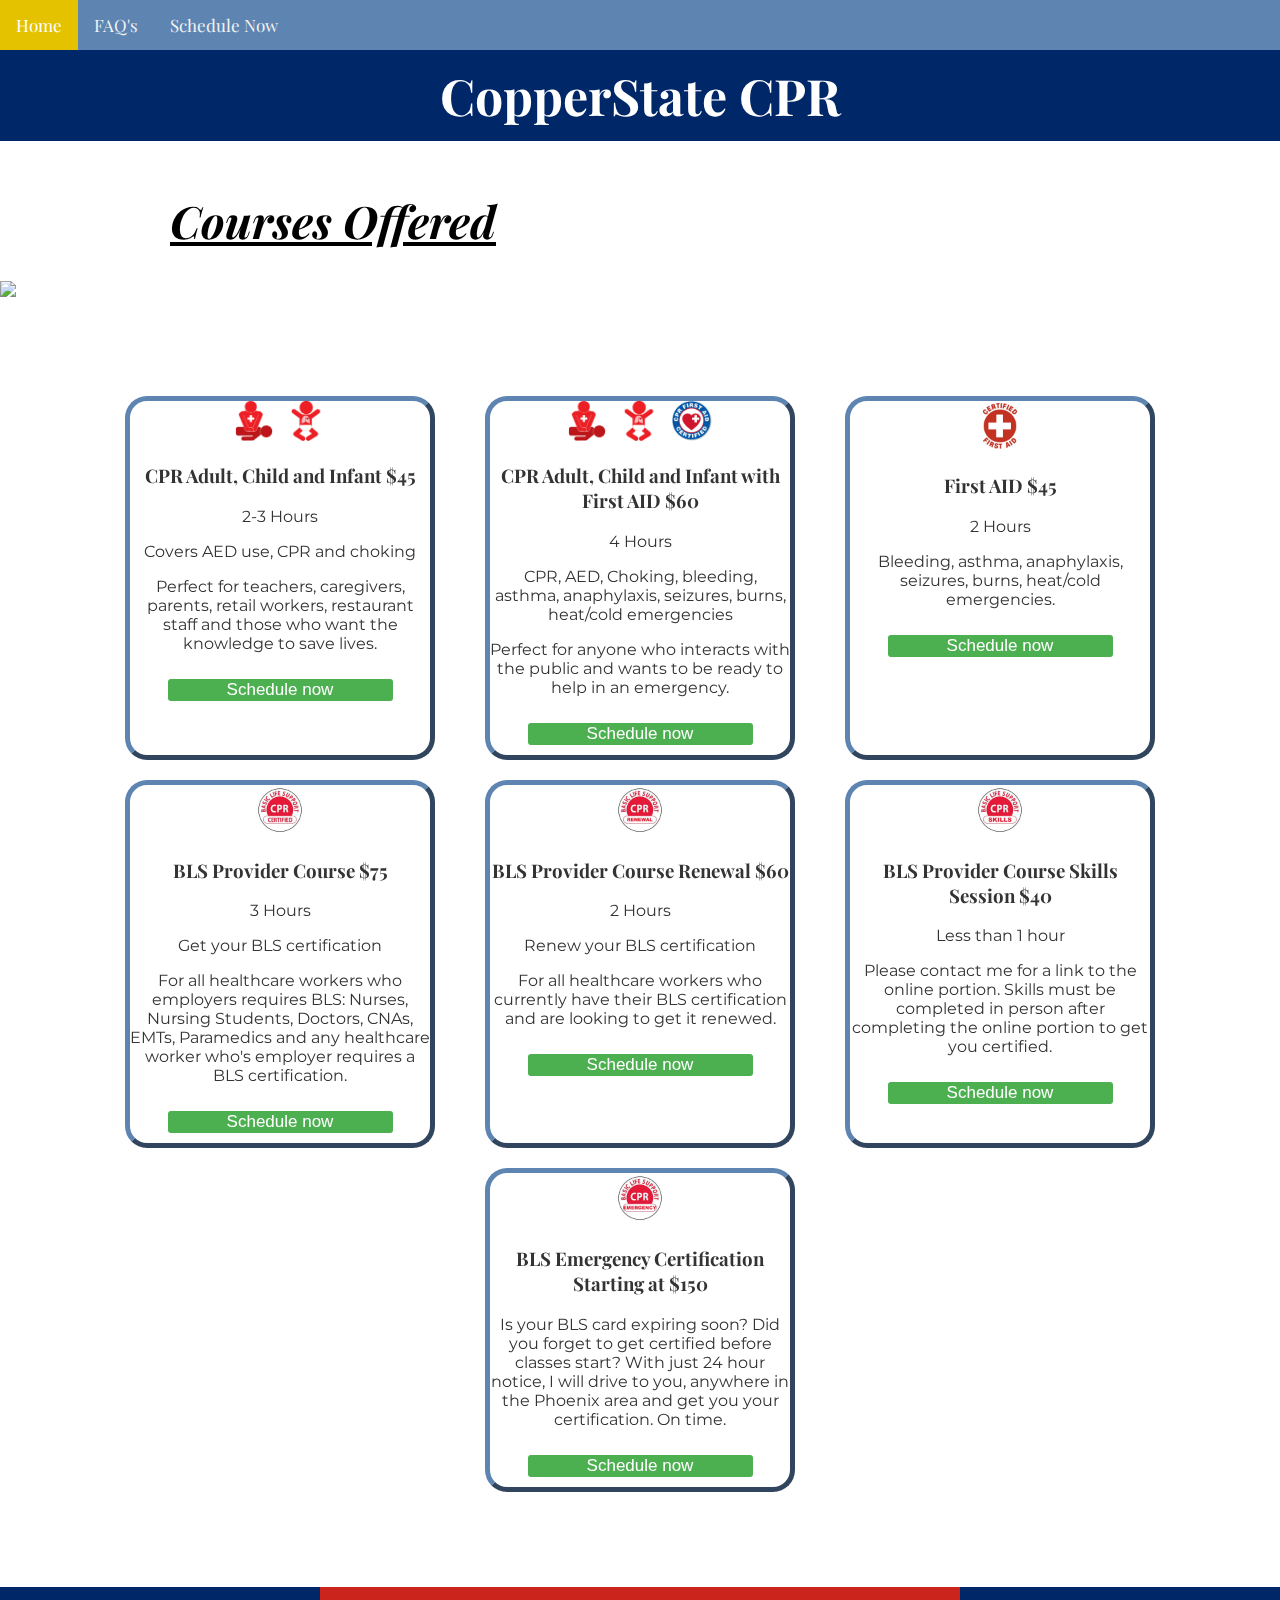
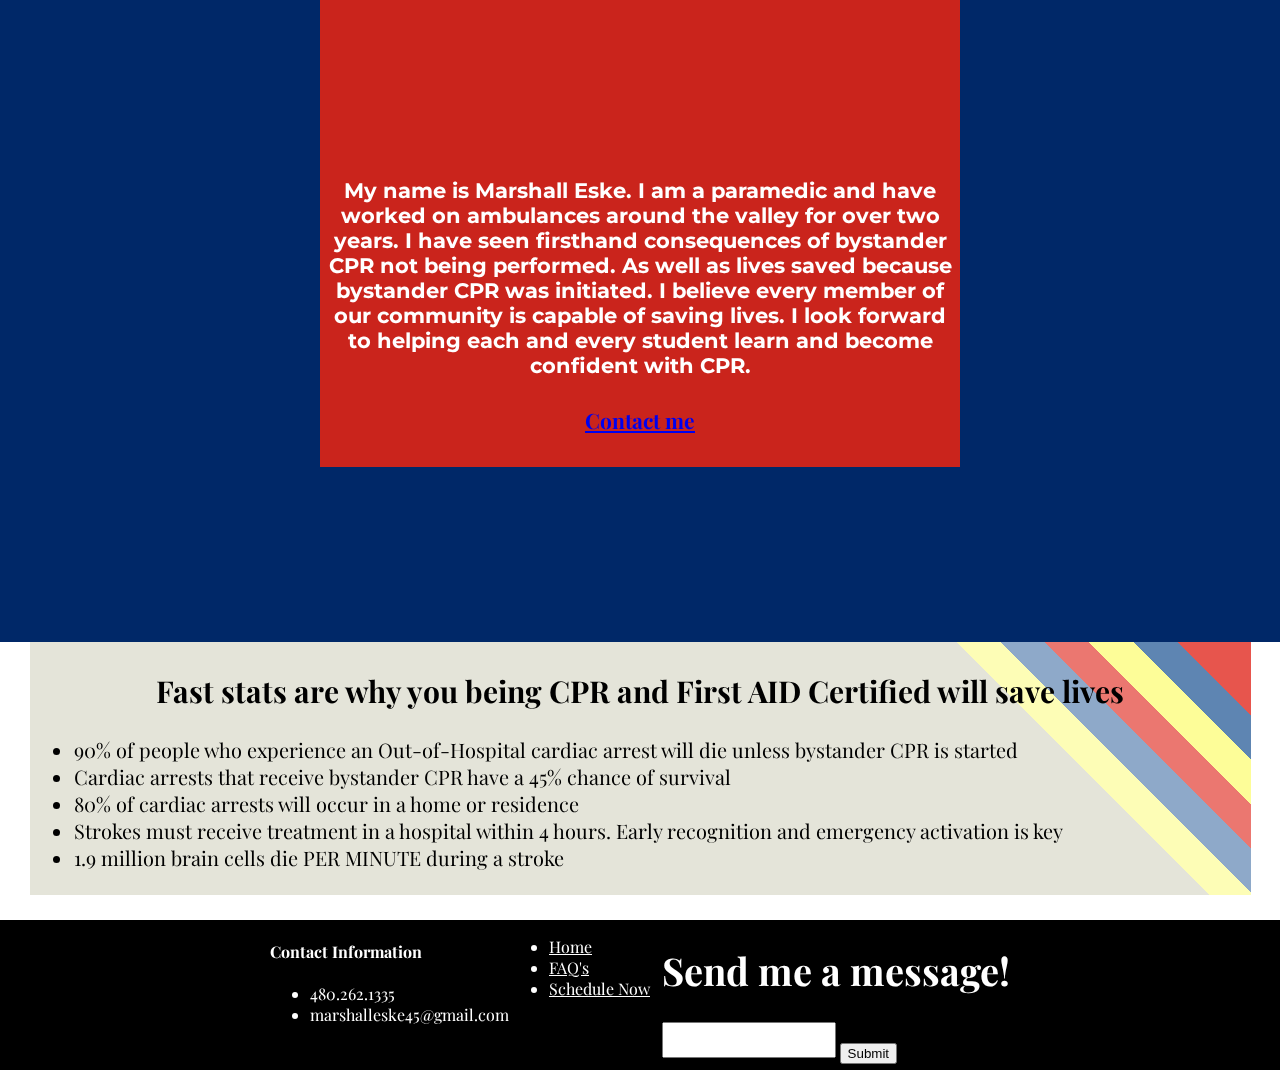
==== index.html @ 2b27e37b "Update index.html" ====
<?php
  if($_POST["message"]) {


  mail("your@email.address", "Here is the subject line",


  $_POST["insert your message here"]. "From: an@email.address");
  }
?>
<!DOCTYPE html>
<html>
<head>
  <link href="./resources/css/index.css" type="text/css" rel="stylesheet">
  <link rel="preconnect" href="https://fonts.gstatic.com">
  <link href="https://fonts.googleapis.com/css2?family=Montserrat:ital,wght@0,200;0,400;1,400&family=Playfair+Display:ital,wght@0,400;0,700;1,500&display=swap" rel="stylesheet">
  <title>CopperState CPR</title>
</head>
<body>
  <div id="topnav">
    <a class="active" href="index.html">Home</a>
    <a href="faqs.html">FAQ's</a>
    <a href="schedule.html">Schedule Now</a>
  </div>
  <script>
  var prevScrollpos = window.pageYOffset;
  window.onscroll = function() {
  var currentScrollPos = window.pageYOffset;
    if (prevScrollpos > currentScrollPos) {
      document.getElementById("topnav").style.top = "0";
    } else {
      document.getElementById("topnav").style.top = "-50px";
    }
    prevScrollpos = currentScrollPos;
  }
  </script>
  <!--Yellow Color scheme #FED700 -->
  <!--Red Color scheme #BF0A30 -->
  <!--Blue Color scheme #ce5c17 -->
  <h1 id="welcomeHeader">CopperState CPR</h1>
  <div id="courseLogo">
    <h1 id="courselist"><em>Courses Offered</em></h1>
    <img class="logoImg" src="resources/images/CopperstateFinalLogo.png">
  </div>
  <div class="SERVICES">
    <div class="ServiceDiv">
      <img class="divIMG" src="resources/images/cpr-instructor-training.jpeg">
      <img class="divIMG" src="resources/images/infant-cpr-training.jpeg">
      <h3>CPR Adult, Child and Infant $45</h3>
      <p>2-3 Hours</p>
      <p>Covers AED use, CPR and choking</p>
      <p>Perfect for teachers, caregivers, parents, retail workers, restaurant staff and those who want the knowledge to save lives.</p>
      <button class="button servicebtn"><a href="schedule.html">Schedule now</a></button>
    </div>
    <div class="ServiceDiv">
      <img class="divIMG" src="resources/images/cpr-instructor-training.jpeg">
      <img class="divIMG" src="resources/images/infant-cpr-training.jpeg">
      <img class="divIMG" src="resources/images/cprfirstaid.jpg">
      <h3>CPR Adult, Child and Infant with First AID $60</h3>
      <p>4 Hours</p>
      <p>CPR, AED, Choking, bleeding, asthma, anaphylaxis, seizures, burns, heat/cold emergencies</p>
      <p>Perfect for anyone who interacts with the public and wants to be ready to help in an emergency.</p>
      <button class="button servicebtn"><a href="schedule.html">Schedule now</a></button>
    </div>
    <div class="ServiceDiv">
      <img id="certifiedfirstaid" src="resources/images/certifiedfirstaid.png">
      <h3>First AID $45</h3>
      <p>2 Hours</p>
      <p>Bleeding, asthma, anaphylaxis, seizures, burns, heat/cold emergencies.</p>
      <button class="button servicebtn"><a href="schedule.html">Schedule now</a></button>
    </div>
    <div class="ServiceDiv">
      <img id="certifiedfirstaid" src="resources/images/cprcertified.jpg">
      <h3>BLS Provider Course $75</h3>
      <p>3 Hours</p>
      <p>Get your BLS certification</p>
      <p>For all healthcare workers who employers requires BLS: Nurses, Nursing Students, Doctors, CNAs, EMTs, Paramedics and any healthcare worker who's employer requires a BLS certification.</p>
      <button class="button servicebtn"><a href="schedule.html">Schedule now</a></button>
    </div>
    <div class="ServiceDiv">
            <img id="certifiedfirstaid" src="resources/images/blscertifiedrenewal.jpeg">
      <h3>BLS Provider Course Renewal $60</h3>
      <p>2 Hours</p>
      <p>Renew your BLS certification</p>
      <p>For all healthcare workers who currently have their BLS certification and are looking to get it renewed.</p>
      <button class="button servicebtn"><a href="schedule.html">Schedule now</a></button>
    </div>
    <div class="ServiceDiv">
      <img id="certifiedfirstaid" src="resources/images/blscertifiedskills.jpg">
      <h3>BLS Provider Course Skills Session $40</h3>
      <p>Less than 1 hour</p>
      <p>Please contact me for a link to the online portion. Skills must be completed in person after completing the online portion to get you certified.</p>
      <button class="button servicebtn"><a href="schedule.html">Schedule now</a></button>
    </div>
    <div class="ServiceDiv">
            <img id="certifiedfirstaid" src="resources/images/blscertifiedemergency.jpeg">
      <h3>BLS Emergency Certification Starting at $150</h3>
      <p>Is your BLS card expiring soon? Did you forget to get certified before classes start?  With just 24 hour notice, I will drive to you, anywhere in the Phoenix area and get you your certification. On time.</p>
      <button class="button servicebtn"><a href="schedule.html">Schedule now</a></button>
    </div>
  </div>
  <div class="WELCOME">
    <div class="WelcomeDiv INFO">
      <p><b>My name is Marshall Eske. I am a paramedic and have worked on ambulances around the valley for over two years. I have seen firsthand consequences of bystander CPR not being performed. As well as lives saved because bystander CPR was initiated. I believe every member of our community is capable of saving lives. I look forward to helping each and every student learn and become confident with CPR.</b></p>
      <h4><a href="tel:480-262-1335">Contact me</a></h4>
    </div>
  </div>
  <div class="stats">
    <h2>Fast stats are why you being CPR and First AID Certified will save lives</h2>
    <ul>
      <li>90% of people who experience an Out-of-Hospital cardiac arrest will die unless bystander CPR is started</li>
      <li>Cardiac arrests that receive bystander CPR have a 45% chance of survival</li>
      <li>80% of cardiac arrests will occur in a home or residence</li>
      <li>Strokes must receive treatment in a hospital within 4 hours. Early recognition and emergency activation is key</li>
      <li>1.9 million brain cells die PER MINUTE during a stroke</li>
    </ul>
  </div>
  <footer>
    <div class="footcontact">
      <h4>Contact Information</h4>
      <ul>
        <li>480.262.1335</li>
        <li>marshalleske45@gmail.com</li>
      </ul>
    </div>
    <div class="footsite">
      <ul>
        <li><a href="index.html">Home</a></li>
        <li><a href="faqs.html">FAQ's</a></li>
        <li><a href="schedule.html">Schedule Now</a></li>
      </ul>
    </div>
    <div class="email">
      <h1>Send me a message!</h1>
      <form method="post" action="submissionform.php" id="footersubmit">
      <textarea name="message"></textarea>
      <input type="submit">
      </form>
    </div>
  </footer>
</body>
</html>
---- resources/css/index.css ----
body, html {
  margin: 0;
  height: 100%;
  font-family: 'Playfair Display', serif;
  background-size: cover;
  background-repeat: no-repeat;

}
.CONTENT {
  display: flex;
  position: relative;
}
.WELCOME {
  align-items: center;
  display: flex;
  position: relative;
  margin-top: 0px;
  flex-shrink: 3;
  background-color: #002868;
  justify-content: center;
}

.GRAPHIC{
  background-color: white;
}
#IMG{
  mix-blend-mode: multiply;
  max-width: 100%;
}
.INFO {
  font-size: 2.340702210663199vh;
  background-color: #ca241c;
  color: white;
  text-align: center;
  height: 30rem;
  width: 40rem;
  overflow: scroll;
  justify-content: center;
  max-width: 100%;
  flex-shrink: 2;

}
.INFO h3{
  padding-top: 70px;
}
.INFO p {
  padding-top: 170px;
  font-family: 'Montserrat', sans-serif;
  flex-shrink: 3;
}
.SERVICES {
  margin: 5.313rem;
  display: flex;
  justify-content: space-evenly;
  flex-wrap: wrap;
  position: relative;
  flex-shrink: 2;
}
.ServiceDiv{
  flex-basis: 18.75rem;
  background-color: white;
  text-align: center;
  width: 100%;
  border: 0.313rem outset #5E85B2;
  border-radius: 1.375rem;
  margin: 0.625rem;
  flex-shrink: 3;
  color: 	#333333;

}

.ServiceDiv p{
  font-family: 'Montserrat', sans-serif;
}
.WelcomeDiv{
  margin-bottom: 10.938rem;
}
.divIMG{
  height: 2.5rem;
  padding: 0 0.313rem;
  mix-blend-mode: multiply;
}
.divIMGlarge{
  border-radius: 0.938rem 0.938rem 0 0;
}
#certifiedfirstaid{
  width: 3.125rem;
  height: 3.125rem;
  mix-blend-mode: multiply;
}
/* Add a black background color to the top navigation */
#topnav {
  background-color: #5E85B2;
  overflow: hidden;
  margin-top: 0px;
  position: sticky;
  z-index:2;
  top:0;
  width: 100%;
  transition: top 0.3s;
}

/* Style the links inside the navigation bar */
#topnav a {
  float: left;
  display: block;
  color: #f2f2f2;
  text-align: center;
  padding: 0.875rem 1rem;
  text-decoration: none;
  font-size: 1.063rem;

}

/* Change the color of links on hover */
#topnav a:hover {
  background-color: #ddd;
  color: black;
}

/* Add a color to the active/current link */
#topnav a.active {
  background-color: #E4C200;
  color: white;

}
/* The flip card container - set the width and height to whatever you want. We have added the border property to demonstrate that the flip itself goes out of the box on hover (remove perspective if you don't want the 3D effect */
.flip-card {
  background-color: transparent;
  width: 20.313rem;
  height: 9.375rem;
  border: 0.313rem double #FDFD98;
  perspective: 62.5rem; /* Remove this if you don't want the 3D effect */

}

/* This container is needed to position the front and back side */
.flip-card-inner {
  position: relative;
  width: 100%;
  height: 100%;
  text-align: center;
  transition: transform 0.8s;
  transform-style: preserve-3d;
}

/* Do an horizontal flip when you move the mouse over the flip box container */
.flip-card:hover .flip-card-inner {
  transform: rotateY(180deg);
}

/* Position the front and back side */
.flip-card-front, .flip-card-back {
  position: absolute;
  width: 100%;
  height: 100%;
  -webkit-backface-visibility: hidden; /* Safari */
  backface-visibility: hidden;
}

/* Style the front side (fallback if image is missing) */
.flip-card-front {
  background-color: #5E85B2;
  color: white;
  font-size: 1.5rem;
}

/* Style the back side */
.flip-card-back {
  background-color: #ca241c;
  color: white;
  transform: rotateY(180deg);
}
.flipcardcontainer{

  display: flex;
  justify-content: space-evenly;
  padding-bottom: 18.75rem;
}
.faqs{
  font-size: 1.125rem;
  position: relative;
  margin-bottom: 6.25rem;
}
.faqs img{
  width: 100%;
  height: 25rem;
  filter: brightness(75%);
}
.faqs h1{
  position: absolute;
  color: black;
  padding-left: 0.75rem;
  z-index: 1;
}
.stats {
  background-color: #5E85B2;
  font-size: 1.25rem;
  width: 76.313rem;
  max-width: 100%;
  color: black;
  margin: 0 auto;
  padding: 0.25rem;
  margin-bottom: 1.563rem;
  box-sizing: border-box;
  background-color: #E4E4D9;
  background-image: linear-gradient( 45deg, rgba(0,0,0,0) 95%, #E7554D 95%),
                    linear-gradient( 45deg, rgba(0,0,0,0) 92%, #5E85B2 92%),
                    linear-gradient( 45deg, rgba(0,0,0,0) 89%, #FDFD98 89%),
                    linear-gradient( 45deg, rgba(0,0,0,0) 86%, #EB7770 86%),
                    linear-gradient( 45deg, rgba(0,0,0,0) 83%, #8EA9C9 83%),
                    linear-gradient( 45deg, rgba(0,0,0,0) 80%, #FDFDB6 80%);
}

.stats h2{
  text-align: center;
}

footer {
  bottom: 0;
  max-width: 100%;
  background-color: black;
  color: white;
  display: flex;
  height: 9.375rem;
  justify-content: center;
  flex-shrink: 3;

}
textarea{
  resize: none;
  padding-left: 6.25rem;
  max-width: 20%;
}
#footcontact{
  background-color: red;
}
.email{
  padding-left: 0.75rem;
  float: right;
}
.email h1{
  font-size: 4.23841059602649vh;
  flex-shrink: 3;
}
#headerimg{
  max-height: 60%
}

#row{
  margin-bottom: 9.375rem;
}
.footsite a{
  color: white;
}
#courselist{
  padding-top: 1rem;
  margin-left: 10.625rem;
  font-size: 2.8rem;
  text-decoration: underline;
}
.servicebtn{
  background-color: #4CAF50;
  color: white;
  margin: 0.625rem 0;
  border: none;
  width: 75%;
  border-radius: 0.188rem;
  cursor: pointer;
  font-size: 1.063rem;
}
.servicebtn a{
  text-decoration: none;
  color: white;
}
.button a:hover{
  text-decoration: underline;
  color: black;
}
#welcomeHeader{
  font-size: 50px;
  margin-top: 0px;
  text-align: center;
  background-color: #002868;
  color: white;
  padding: 12px;
}
#faqList{
  color: #ca241c;
  margin-bottom: 244px;
}
@media (max-width: 414px) {
  .INFO{
    font-size: 0.75rem;
  }
}
@media (max-width: 800px) {
  .flipcardcontainer{
    flex-direction: column;
    align-items: center;
  }
  .WELCOME{
    flex-direction: column;
  }
  .INFO{
    padding: 0;
    height: 14rem;
  }


}
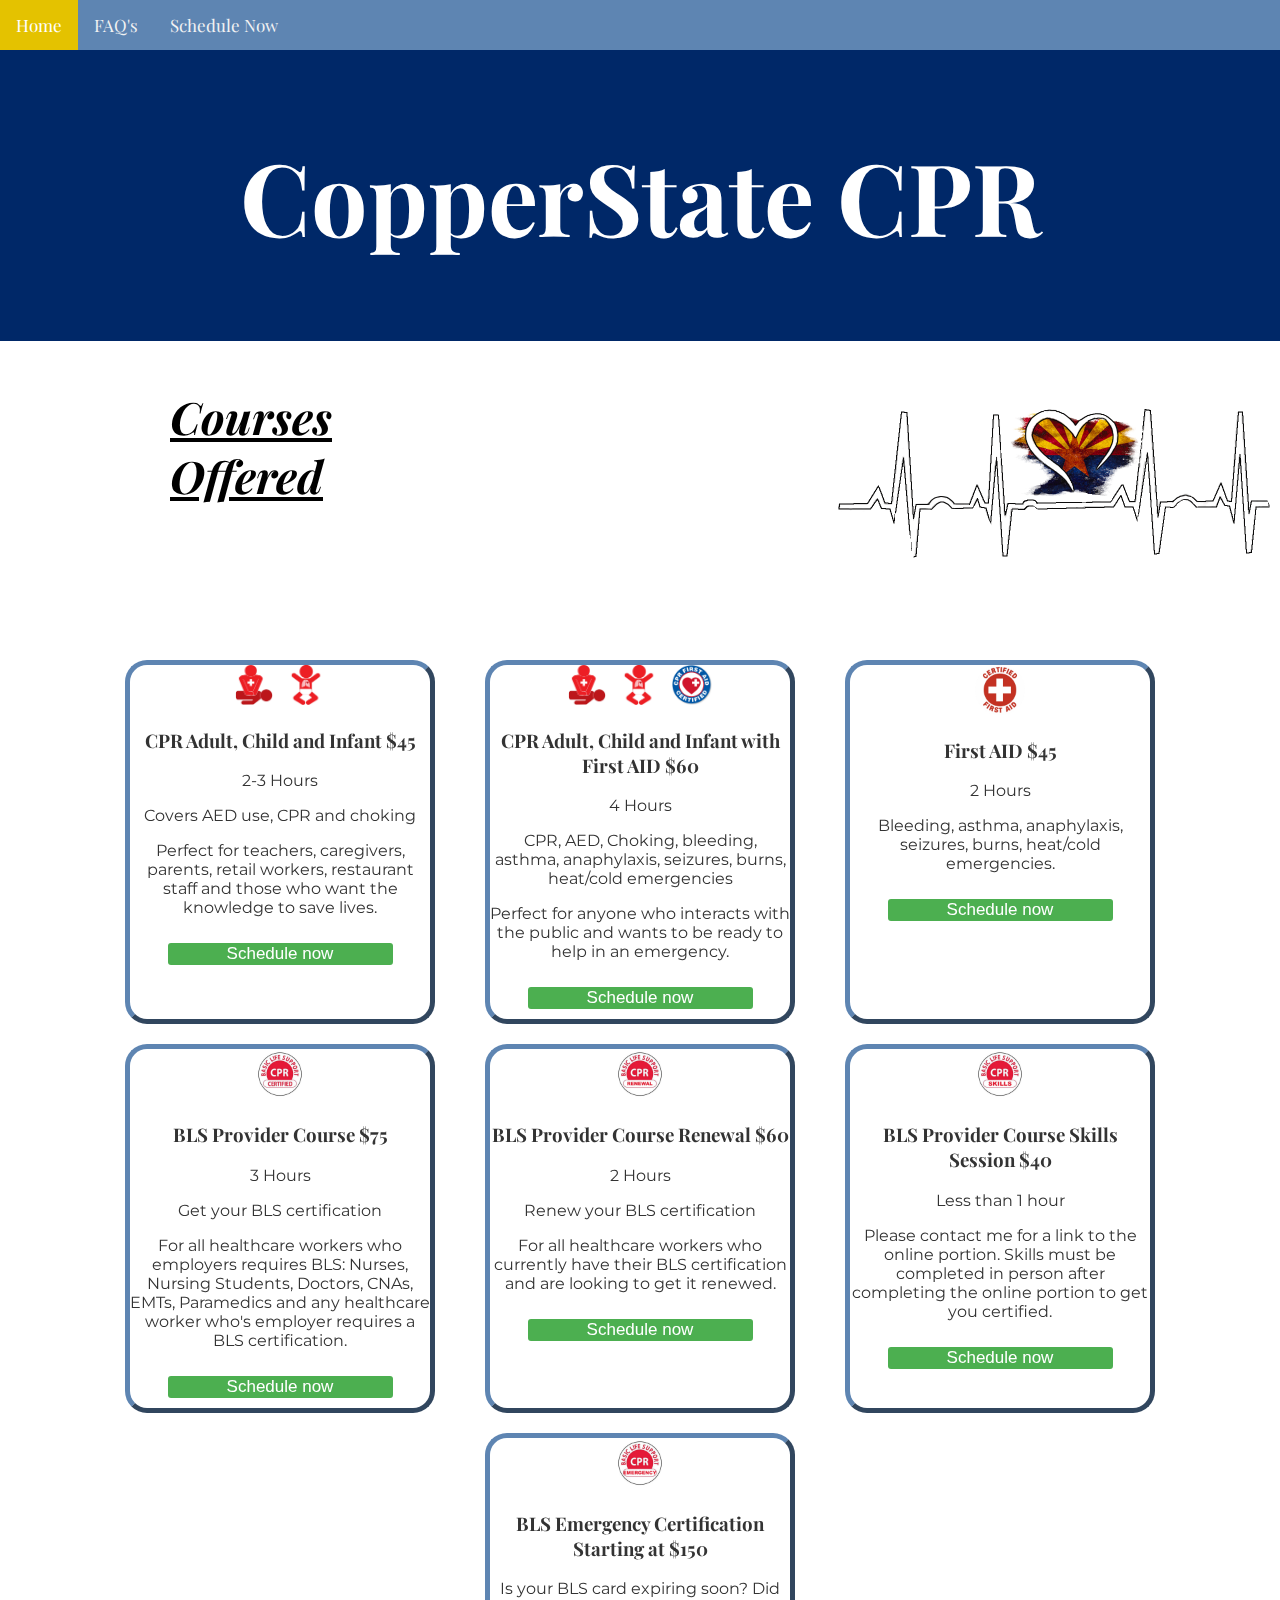
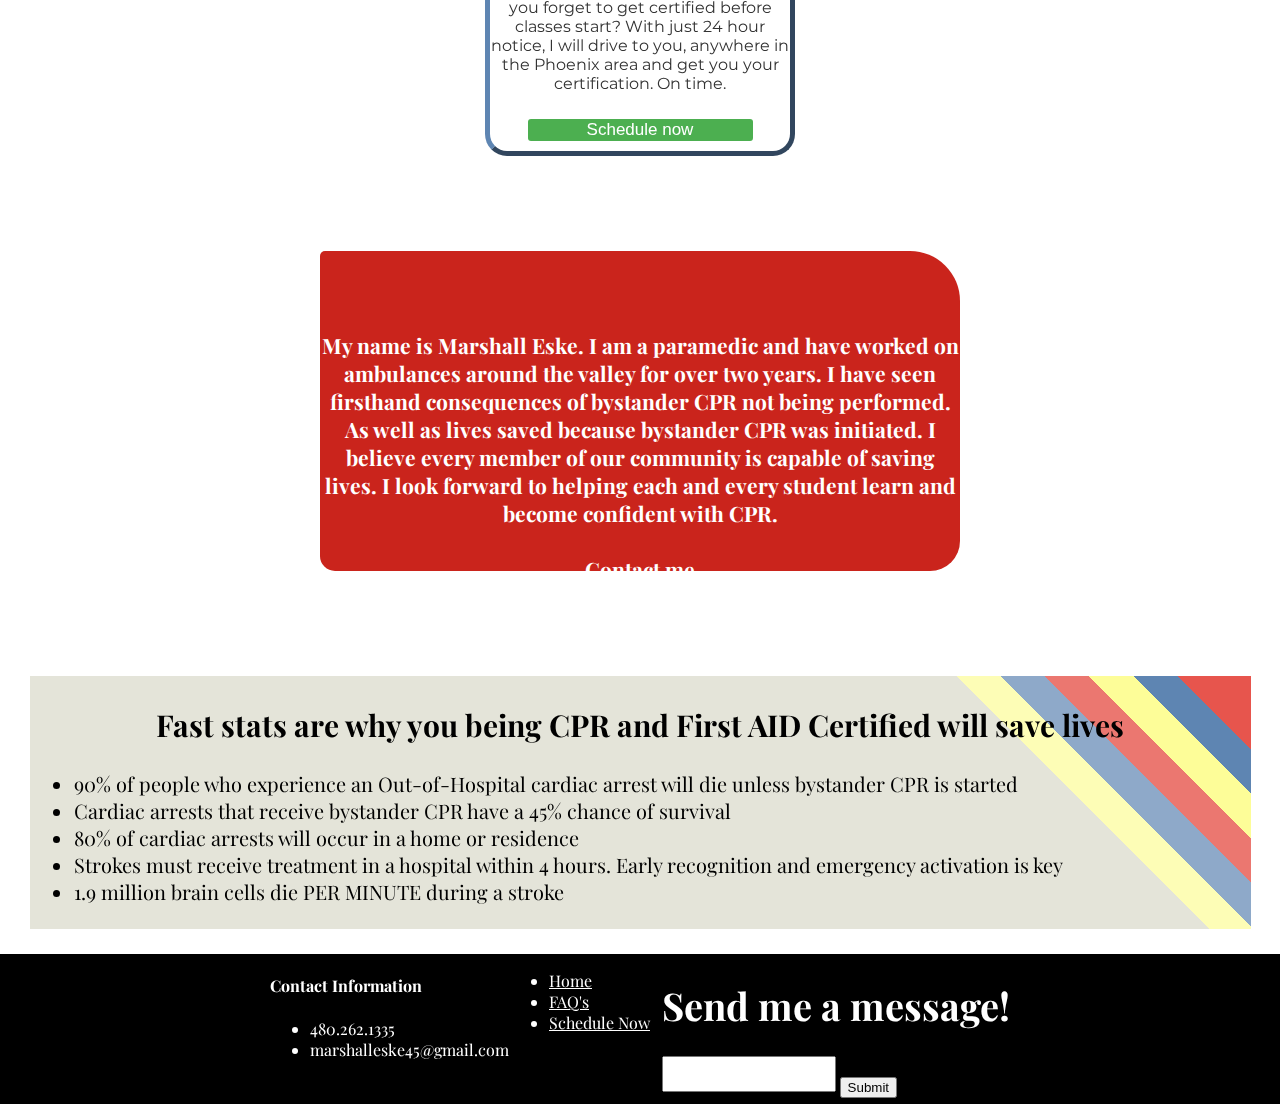
==== commit 9c7ab94f: "Update index.html" ====
--- a/index.html
+++ b/index.html
@@ -37,7 +37,11 @@
   <!--Yellow Color scheme #FED700 -->
   <!--Red Color scheme #BF0A30 -->
   <!--Blue Color scheme #ce5c17 -->
-  <h1 id="welcomeHeader">CopperState CPR</h1>
+  <div id="welcomeHeader">
+    <h4 class="mobile1">480.262.1335</h4>
+    <h4 class="mobile2">marshalleske45@gmail.com</h4>
+    <h1>CopperState CPR</h1>
+  </div>
   <div id="courseLogo">
     <h1 id="courselist"><em>Courses Offered</em></h1>
     <img class="logoImg" src="resources/images/CopperstateFinalLogo.png">
--- a/resources/css/index.css
+++ b/resources/css/index.css
@@ -6,87 +6,8 @@
   background-repeat: no-repeat;
 
 }
-.CONTENT {
-  display: flex;
-  position: relative;
-}
-.WELCOME {
-  align-items: center;
-  display: flex;
-  position: relative;
-  margin-top: 0px;
-  flex-shrink: 3;
-  background-color: #002868;
-  justify-content: center;
-}
-
-.GRAPHIC{
-  background-color: white;
-}
-#IMG{
-  mix-blend-mode: multiply;
-  max-width: 100%;
-}
-.INFO {
-  font-size: 2.340702210663199vh;
-  background-color: #ca241c;
-  color: white;
-  text-align: center;
-  height: 30rem;
-  width: 40rem;
-  overflow: scroll;
-  justify-content: center;
-  max-width: 100%;
-  flex-shrink: 2;
-
-}
-.INFO h3{
-  padding-top: 70px;
-}
-.INFO p {
-  padding-top: 170px;
-  font-family: 'Montserrat', sans-serif;
-  flex-shrink: 3;
-}
-.SERVICES {
-  margin: 5.313rem;
-  display: flex;
-  justify-content: space-evenly;
-  flex-wrap: wrap;
-  position: relative;
-  flex-shrink: 2;
-}
-.ServiceDiv{
-  flex-basis: 18.75rem;
-  background-color: white;
-  text-align: center;
-  width: 100%;
-  border: 0.313rem outset #5E85B2;
-  border-radius: 1.375rem;
-  margin: 0.625rem;
-  flex-shrink: 3;
-  color: 	#333333;
-
-}
-
-.ServiceDiv p{
-  font-family: 'Montserrat', sans-serif;
-}
-.WelcomeDiv{
-  margin-bottom: 10.938rem;
-}
-.divIMG{
-  height: 2.5rem;
-  padding: 0 0.313rem;
-  mix-blend-mode: multiply;
-}
-.divIMGlarge{
-  border-radius: 0.938rem 0.938rem 0 0;
-}
-#certifiedfirstaid{
-  width: 3.125rem;
-  height: 3.125rem;
-  mix-blend-mode: multiply;
+a{
+  color: inherit;
 }
 /* Add a black background color to the top navigation */
 #topnav {
@@ -124,74 +45,126 @@
   color: white;
 
 }
-/* The flip card container - set the width and height to whatever you want. We have added the border property to demonstrate that the flip itself goes out of the box on hover (remove perspective if you don't want the 3D effect */
-.flip-card {
-  background-color: transparent;
-  width: 20.313rem;
-  height: 9.375rem;
-  border: 0.313rem double #FDFD98;
-  perspective: 62.5rem; /* Remove this if you don't want the 3D effect */
-
-}
-
-/* This container is needed to position the front and back side */
-.flip-card-inner {
+#welcomeHeader{
+  font-size: 3.125rem;
+  margin-top: 0px;
+  text-align: center;
+  background-color: #002868;
+  color: white;
+  padding: 0.75rem;
+  align-items: center;
+  justify-content: center;
+}
+#welcomeHeader h1{
+}
+.mobile1{
+  position: absolute;
+  font-size: 25px;
+  left: 0;
+  visibility: hidden;
+}
+.mobile2{
+  position: absolute;
+  font-size: 25px;
+  right: 0;
+  visibility: hidden;
+}
+#courselist{
+  padding-top: 1rem;
+  margin-left: 10.625rem;
+  font-size: 2.8rem;
+  text-decoration: underline;
+}
+#courseLogo{
+  display: flex;
+}
+.logoImg{
+  margin: 0 auto;
+  margin-left: 23.188rem;
+  margin-bottom: 0;
+  max-height: 19.313rem;
+  max-width: 28.125rem;
+}
+.SERVICES {
+  margin: 5.313rem;
+  margin-top: 0;
+  display: flex;
+  justify-content: space-evenly;
+  flex-wrap: wrap;
   position: relative;
+  flex-shrink: 2;
+}
+.ServiceDiv{
+  flex-basis: 18.75rem;
+  background-color: white;
+  text-align: center;
   width: 100%;
-  height: 100%;
-  text-align: center;
-  transition: transform 0.8s;
-  transform-style: preserve-3d;
-}
-
-/* Do an horizontal flip when you move the mouse over the flip box container */
-.flip-card:hover .flip-card-inner {
-  transform: rotateY(180deg);
-}
-
-/* Position the front and back side */
-.flip-card-front, .flip-card-back {
-  position: absolute;
-  width: 100%;
-  height: 100%;
-  -webkit-backface-visibility: hidden; /* Safari */
-  backface-visibility: hidden;
-}
-
-/* Style the front side (fallback if image is missing) */
-.flip-card-front {
-  background-color: #5E85B2;
-  color: white;
-  font-size: 1.5rem;
-}
-
-/* Style the back side */
-.flip-card-back {
+  border: 0.313rem outset #5E85B2;
+  border-radius: 1.375rem;
+  margin: 0.625rem;
+  flex-shrink: 3;
+  color: 	#333333;
+
+}
+
+.ServiceDiv p{
+  font-family: 'Montserrat', sans-serif;
+}
+.divIMG{
+  height: 2.5rem;
+  padding: 0 0.313rem;
+  mix-blend-mode: multiply;
+}
+.button a:hover{
+  text-decoration: underline;
+  color: black;
+}
+.servicebtn{
+  background-color: #4CAF50;
+  color: white;
+  margin: 0.625rem 0;
+  border: none;
+  width: 75%;
+  border-radius: 0.188rem;
+  cursor: pointer;
+  font-size: 1.063rem;
+}
+.servicebtn a{
+  text-decoration: none;
+  color: white;
+}
+#certifiedfirstaid{
+  width: 3.125rem;
+  height: 3.125rem;
+  mix-blend-mode: multiply;
+}
+.WELCOME {
+  align-items: center;
+  display: flex;
+  position: relative;
+  margin-top: 0px;
+  flex-shrink: 3;
+  justify-content: center;
+}
+.WelcomeDiv{
+  margin-bottom: 5rem;
+}
+
+.INFO {
+  font-size: 2.340702210663199vh;
   background-color: #ca241c;
   color: white;
-  transform: rotateY(180deg);
-}
-.flipcardcontainer{
-
-  display: flex;
-  justify-content: space-evenly;
-  padding-bottom: 18.75rem;
-}
-.faqs{
-  font-size: 1.125rem;
-  position: relative;
-  margin-bottom: 6.25rem;
-}
-.faqs img{
-  width: 100%;
-  height: 25rem;
-  filter: brightness(75%);
-}
-.faqs h1{
-  position: absolute;
-  color: black;
-  padding-left: 0.75rem;
-  z-index: 1;
+  text-align: center;
+  height: 20rem;
+  width: 40rem;
+  overflow: scroll;
+  justify-content: center;
+  max-width: 100%;
+  flex-shrink: 2;
+  border-radius: 0.313rem 3.125rem 1.875rem 0.938rem;
+}
+.INFO p {
+  margin: 5rem auto 0 auto;
 }
 .stats {
   background-color: #5E85B2;
@@ -199,9 +172,8 @@
   width: 76.313rem;
   max-width: 100%;
   color: black;
-  margin: 0 auto;
+  margin: 1.563rem auto;
   padding: 0.25rem;
-  margin-bottom: 1.563rem;
   box-sizing: border-box;
   background-color: #E4E4D9;
   background-image: linear-gradient( 45deg, rgba(0,0,0,0) 95%, #E7554D 95%),
@@ -215,6 +187,75 @@
 .stats h2{
   text-align: center;
 }
+/* The flip card container - set the width and height to whatever you want. We have added the border property to demonstrate that the flip itself goes out of the box on hover (remove perspective if you don't want the 3D effect */
+.flip-card {
+  background-color: transparent;
+  width: 20.313rem;
+  height: 9.375rem;
+  border: 0.313rem double #E4C200;
+  perspective: 62.5rem; /* Remove this if you don't want the 3D effect */
+  flex-basis: 25%;
+}
+
+/* This container is needed to position the front and back side */
+.flip-card-inner {
+  position: relative;
+  width: 100%;
+  height: 9.375rem;
+  text-align: center;
+  transition: transform 1.3s;
+  transform-style: preserve-3d;
+
+}
+
+/* Do an horizontal flip when you move the mouse over the flip box container */
+.flip-card:hover .flip-card-inner {
+  transform: rotateY(180deg);
+}
+
+/* Position the front and back side */
+.flip-card-front, .flip-card-back {
+  position: absolute;
+  width: 100%;;
+  height: 9.375rem;
+  -webkit-backface-visibility: hidden; /* Safari */
+  backface-visibility: hidden;
+
+}
+
+/* Style the front side (fallback if image is missing) */
+.flip-card-front {
+  background-color: #5E85B2;
+  color: white;
+  font-size: 1.5rem;
+}
+
+/* Style the back side */
+.flip-card-back {
+  background-color: #ca241c;
+  color: white;
+  transform: rotateY(180deg);
+}
+.flipcardcontainer{
+  display: flex;
+  flex-wrap: wrap;
+  flex-flow: row wrap;
+  justify-content: center;
+  padding-bottom: 10.75rem;
+}
+.faqs{
+  font-size: 1.125rem;
+  display: flex;
+}
+.faqs h1{
+  padding-top: 1rem;
+  margin-left: 10.625rem;
+  font-size: 2.8rem;
+  text-decoration: underline;
+}
+.faqs img{
+  margin: 0 auto;
+}
 
 footer {
   bottom: 0;
@@ -253,48 +294,11 @@
 .footsite a{
   color: white;
 }
-#courselist{
-  padding-top: 1rem;
-  margin-left: 10.625rem;
-  font-size: 2.8rem;
-  text-decoration: underline;
-}
-.servicebtn{
-  background-color: #4CAF50;
-  color: white;
-  margin: 0.625rem 0;
-  border: none;
-  width: 75%;
-  border-radius: 0.188rem;
-  cursor: pointer;
-  font-size: 1.063rem;
-}
-.servicebtn a{
-  text-decoration: none;
-  color: white;
-}
-.button a:hover{
-  text-decoration: underline;
-  color: black;
-}
-#welcomeHeader{
-  font-size: 50px;
-  margin-top: 0px;
-  text-align: center;
-  background-color: #002868;
-  color: white;
-  padding: 12px;
-}
-#faqList{
-  color: #ca241c;
-  margin-bottom: 244px;
-}
-@media (max-width: 414px) {
+
+@media only screen and (max-width: 480px), only screen and (max-device-width: 480px)  {
   .INFO{
     font-size: 0.75rem;
   }
-}
-@media (max-width: 800px) {
   .flipcardcontainer{
     flex-direction: column;
     align-items: center;
@@ -306,6 +310,53 @@
     padding: 0;
     height: 14rem;
   }
-
-
-}
+  #courseLogo{
+    margin: 0 auto;
+    flex-direction: column;
+    align-items: center;
+  }
+  .logoImg{
+    margin-left: 0;
+  }
+  #courselist{
+    margin-left: 0;
+  }
+  .mobile1{
+    visibility: visible;
+  }
+  .mobile2{
+    visibility: visible;
+  }
+}
+@media (max-width: 800px) {
+  .flipcardcontainer{
+    flex-direction: column;
+    align-items: center;
+  }
+  .WELCOME{
+    flex-direction: column;
+  }
+  .INFO{
+    padding: 0;
+    height: 14rem;
+  }
+  #courseLogo{
+    margin: 0 auto;
+    flex-direction: column;
+    align-items: center;
+  }
+  .logoImg{
+    margin-left: 0;
+  }
+  #courselist{
+    margin-left: 0;
+  }
+  .flip-card:active .flip-card-inner {
+    transform: rotateY(180deg);
+  }
+  footer{
+    display:none;
+  }
+
+
+}
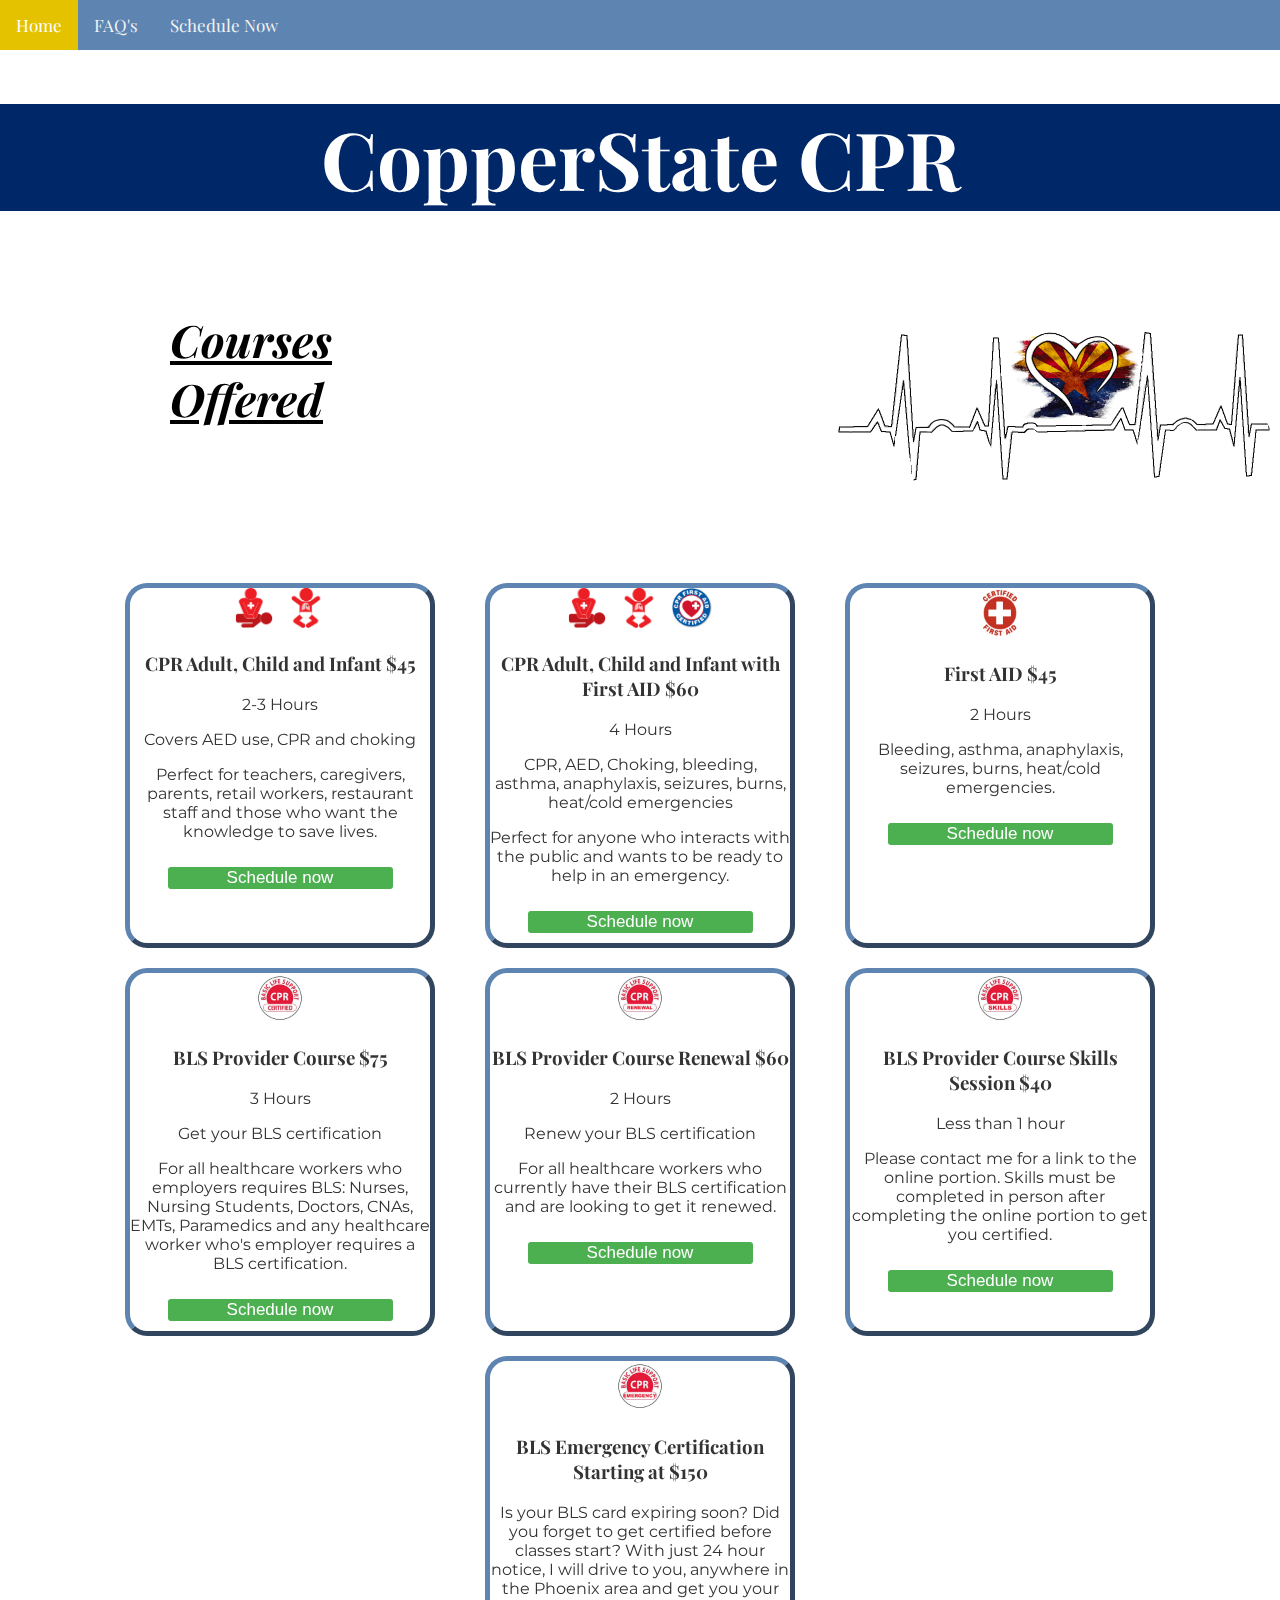
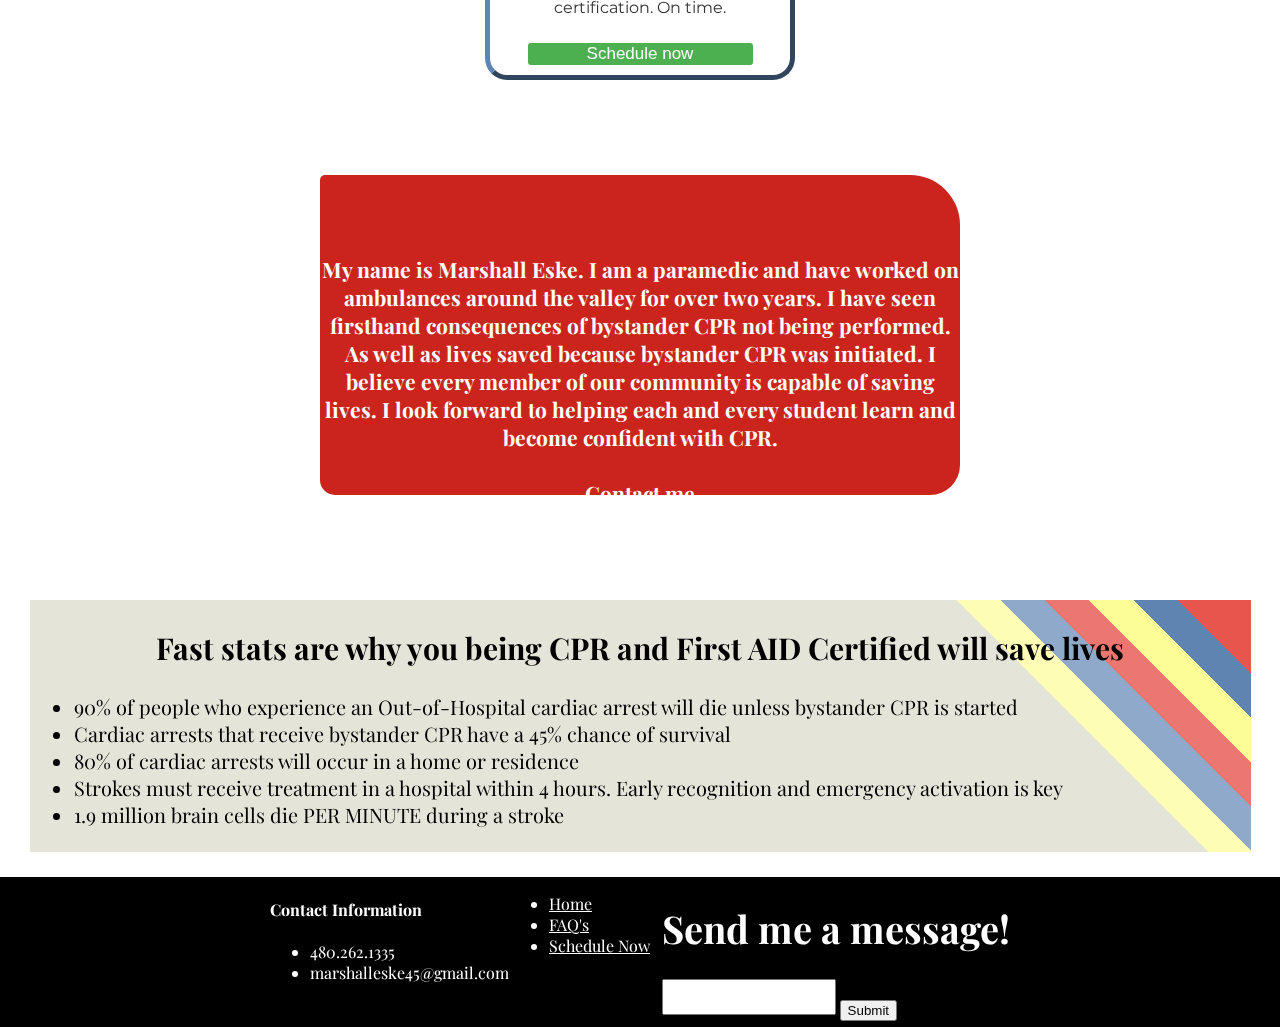
==== commit a34b6659: "Update index.html" ====
--- a/index.html
+++ b/index.html
@@ -12,6 +12,7 @@
 <html>
 <head>
   <link href="./resources/css/index.css" type="text/css" rel="stylesheet">
+  <link rel="stylesheet" media="screen and (max-width: 480px)" href="smallscreen.css">
   <link rel="preconnect" href="https://fonts.gstatic.com">
   <link href="https://fonts.googleapis.com/css2?family=Montserrat:ital,wght@0,200;0,400;1,400&family=Playfair+Display:ital,wght@0,400;0,700;1,500&display=swap" rel="stylesheet">
   <title>CopperState CPR</title>
--- a/resources/css/index.css
+++ b/resources/css/index.css
@@ -46,14 +46,14 @@
 
 }
 #welcomeHeader{
-  font-size: 3.125rem;
+  font-size: 2.5rem;
   margin-top: 0px;
   text-align: center;
   background-color: #002868;
   color: white;
-  padding: 0.75rem;
   align-items: center;
   justify-content: center;
+
 }
 #welcomeHeader h1{
 }
@@ -295,10 +295,7 @@
   color: white;
 }
 
-@media only screen and (max-width: 480px), only screen and (max-device-width: 480px)  {
-  .INFO{
-    font-size: 0.75rem;
-  }
+@media (max-width: 800px) {
   .flipcardcontainer{
     flex-direction: column;
     align-items: center;
@@ -316,47 +313,17 @@
     align-items: center;
   }
   .logoImg{
-    margin-left: 0;
+    margin-left: 13rem;
   }
   #courselist{
     margin-left: 0;
   }
-  .mobile1{
-    visibility: visible;
-  }
-  .mobile2{
-    visibility: visible;
-  }
-}
-@media (max-width: 800px) {
-  .flipcardcontainer{
-    flex-direction: column;
-    align-items: center;
-  }
-  .WELCOME{
-    flex-direction: column;
-  }
-  .INFO{
-    padding: 0;
-    height: 14rem;
-  }
-  #courseLogo{
-    margin: 0 auto;
-    flex-direction: column;
-    align-items: center;
-  }
-  .logoImg{
-    margin-left: 0;
-  }
-  #courselist{
-    margin-left: 0;
-  }
   .flip-card:active .flip-card-inner {
     transform: rotateY(180deg);
   }
   footer{
-    display:none;
-  }
-
-
-}
+    display: none;
+  }
+
+
+}
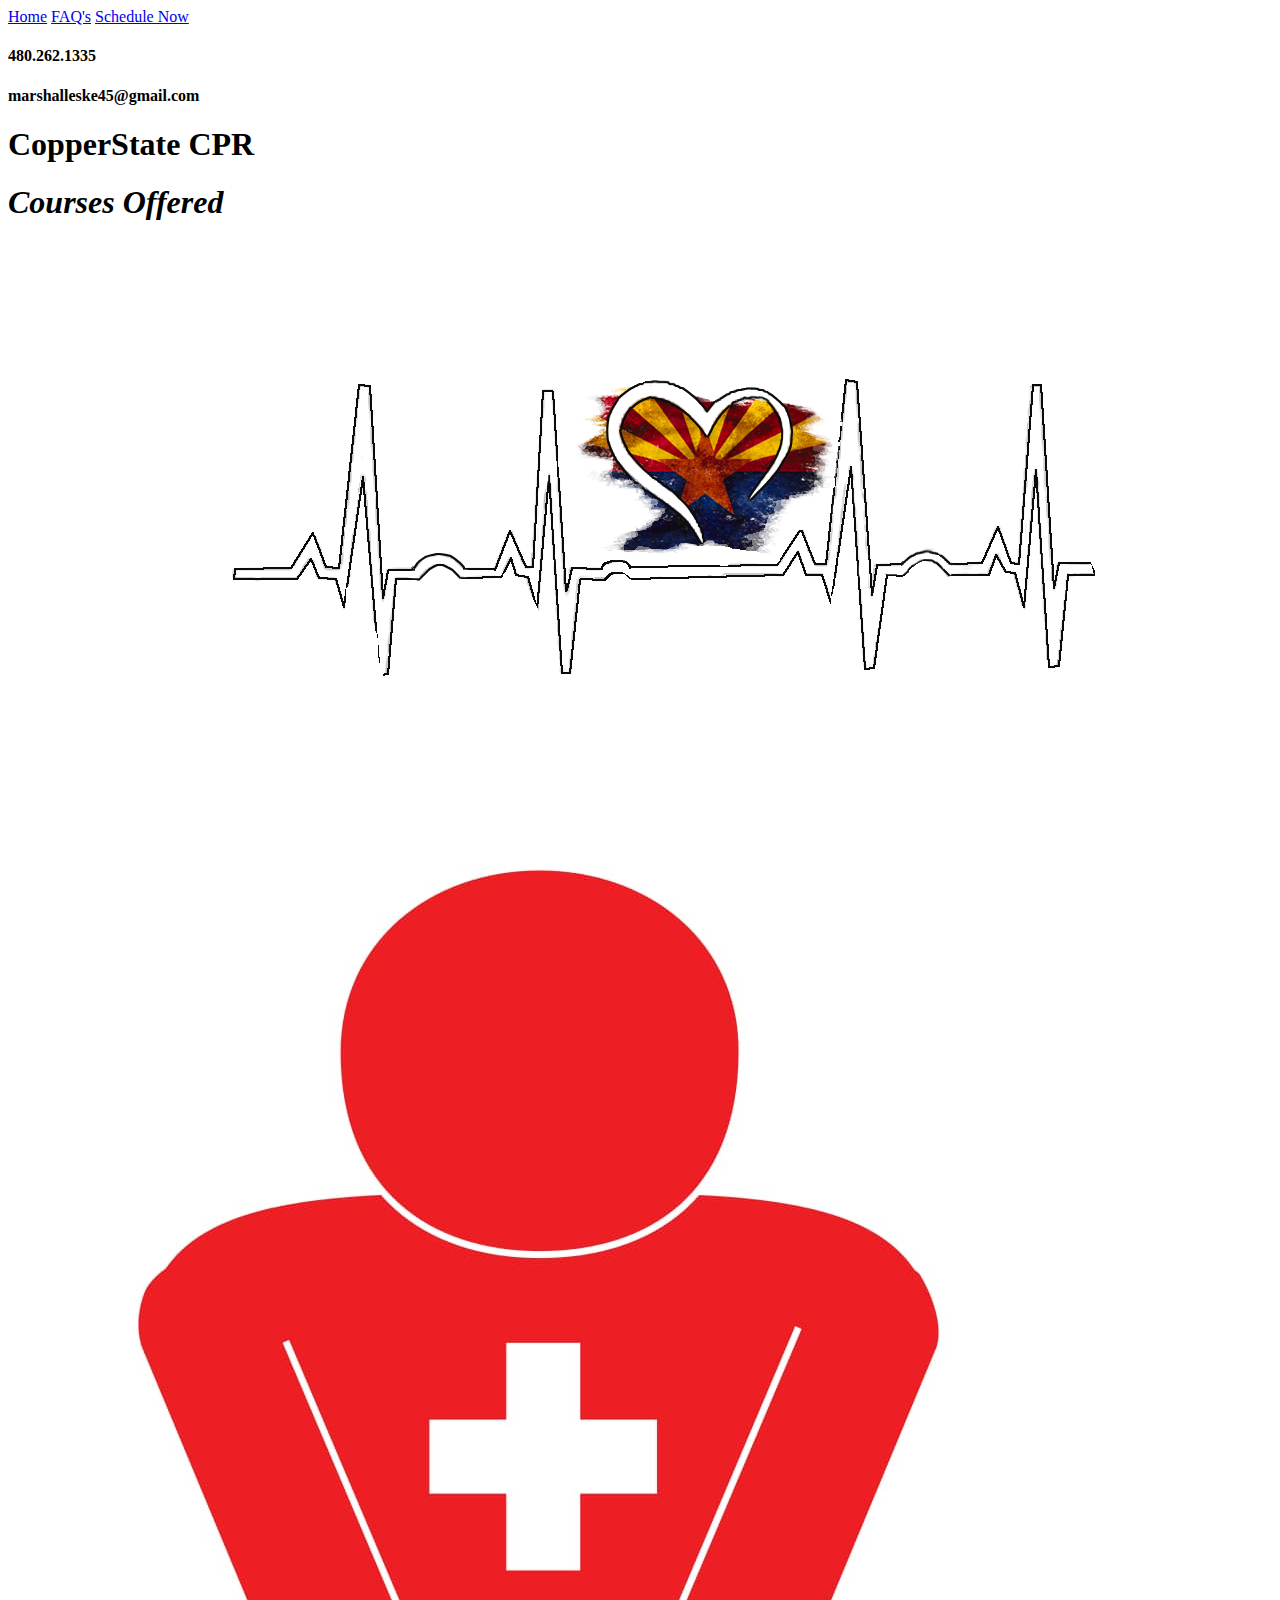
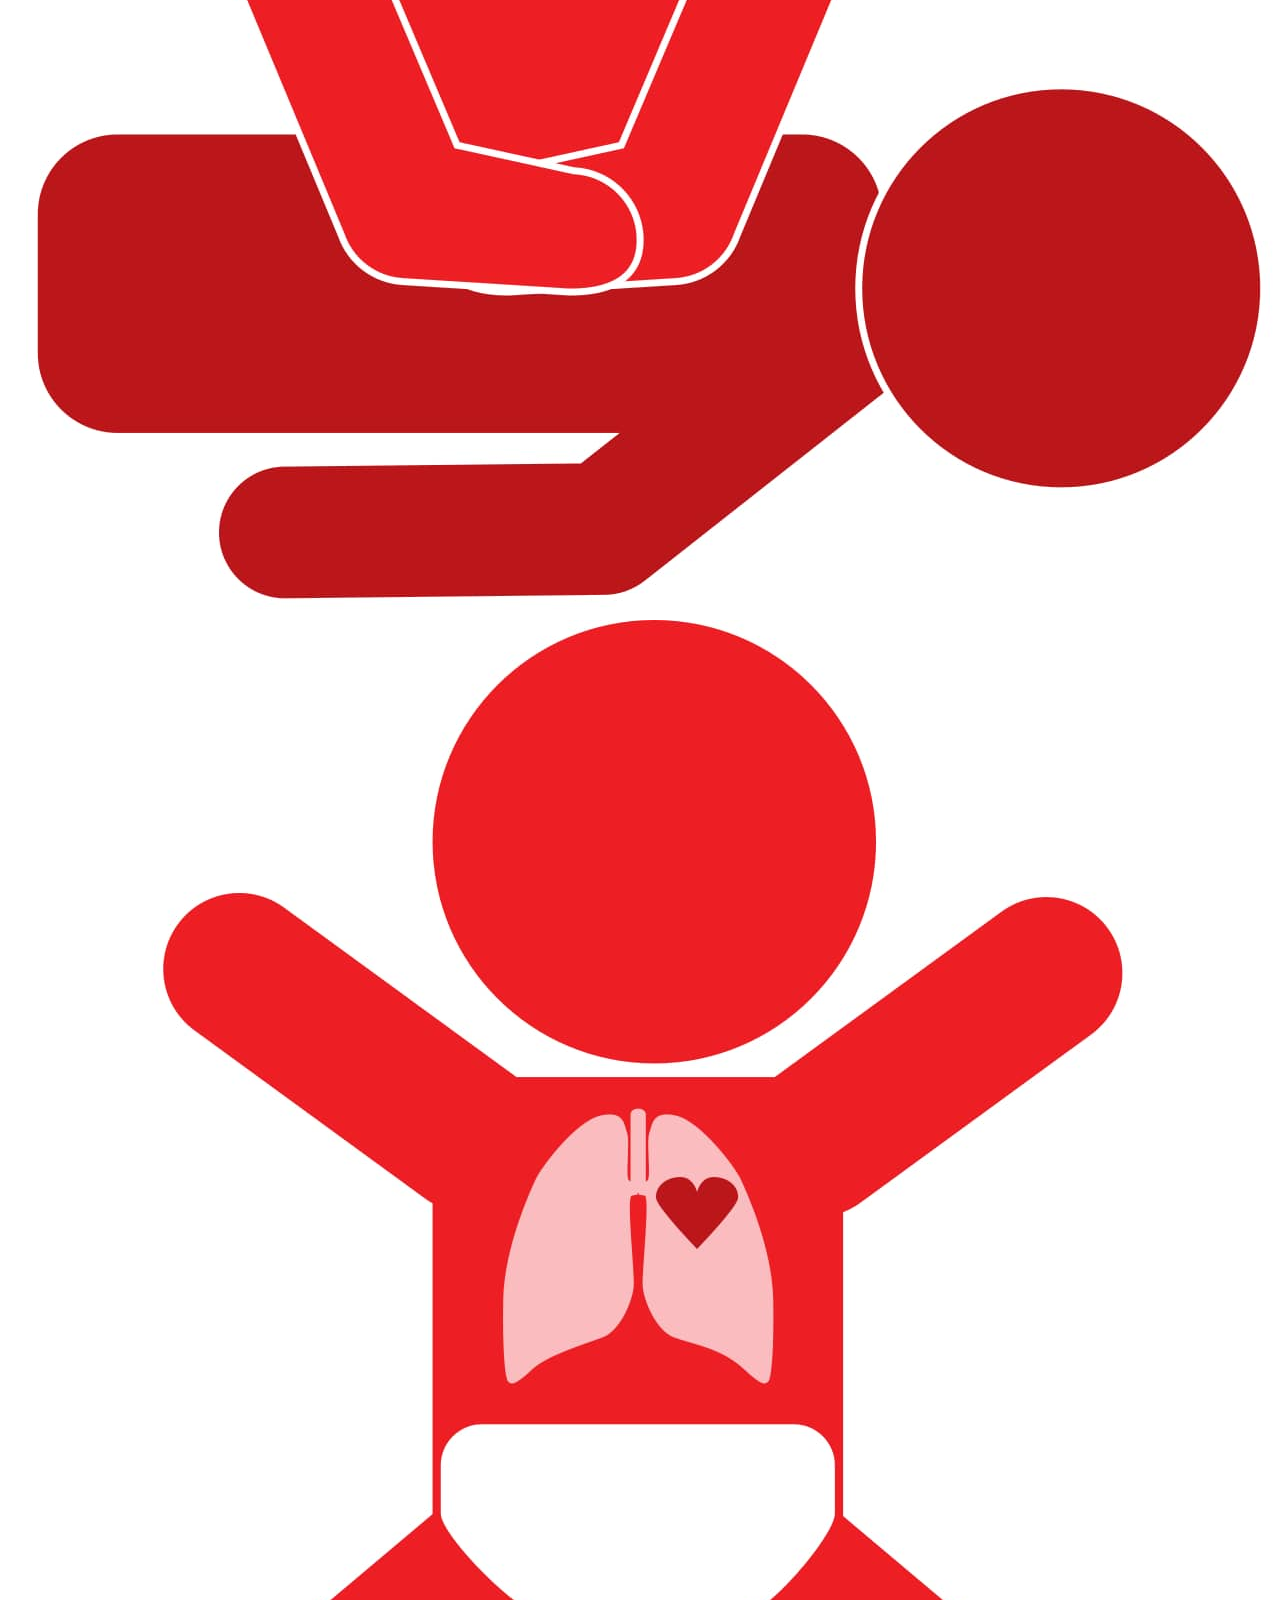
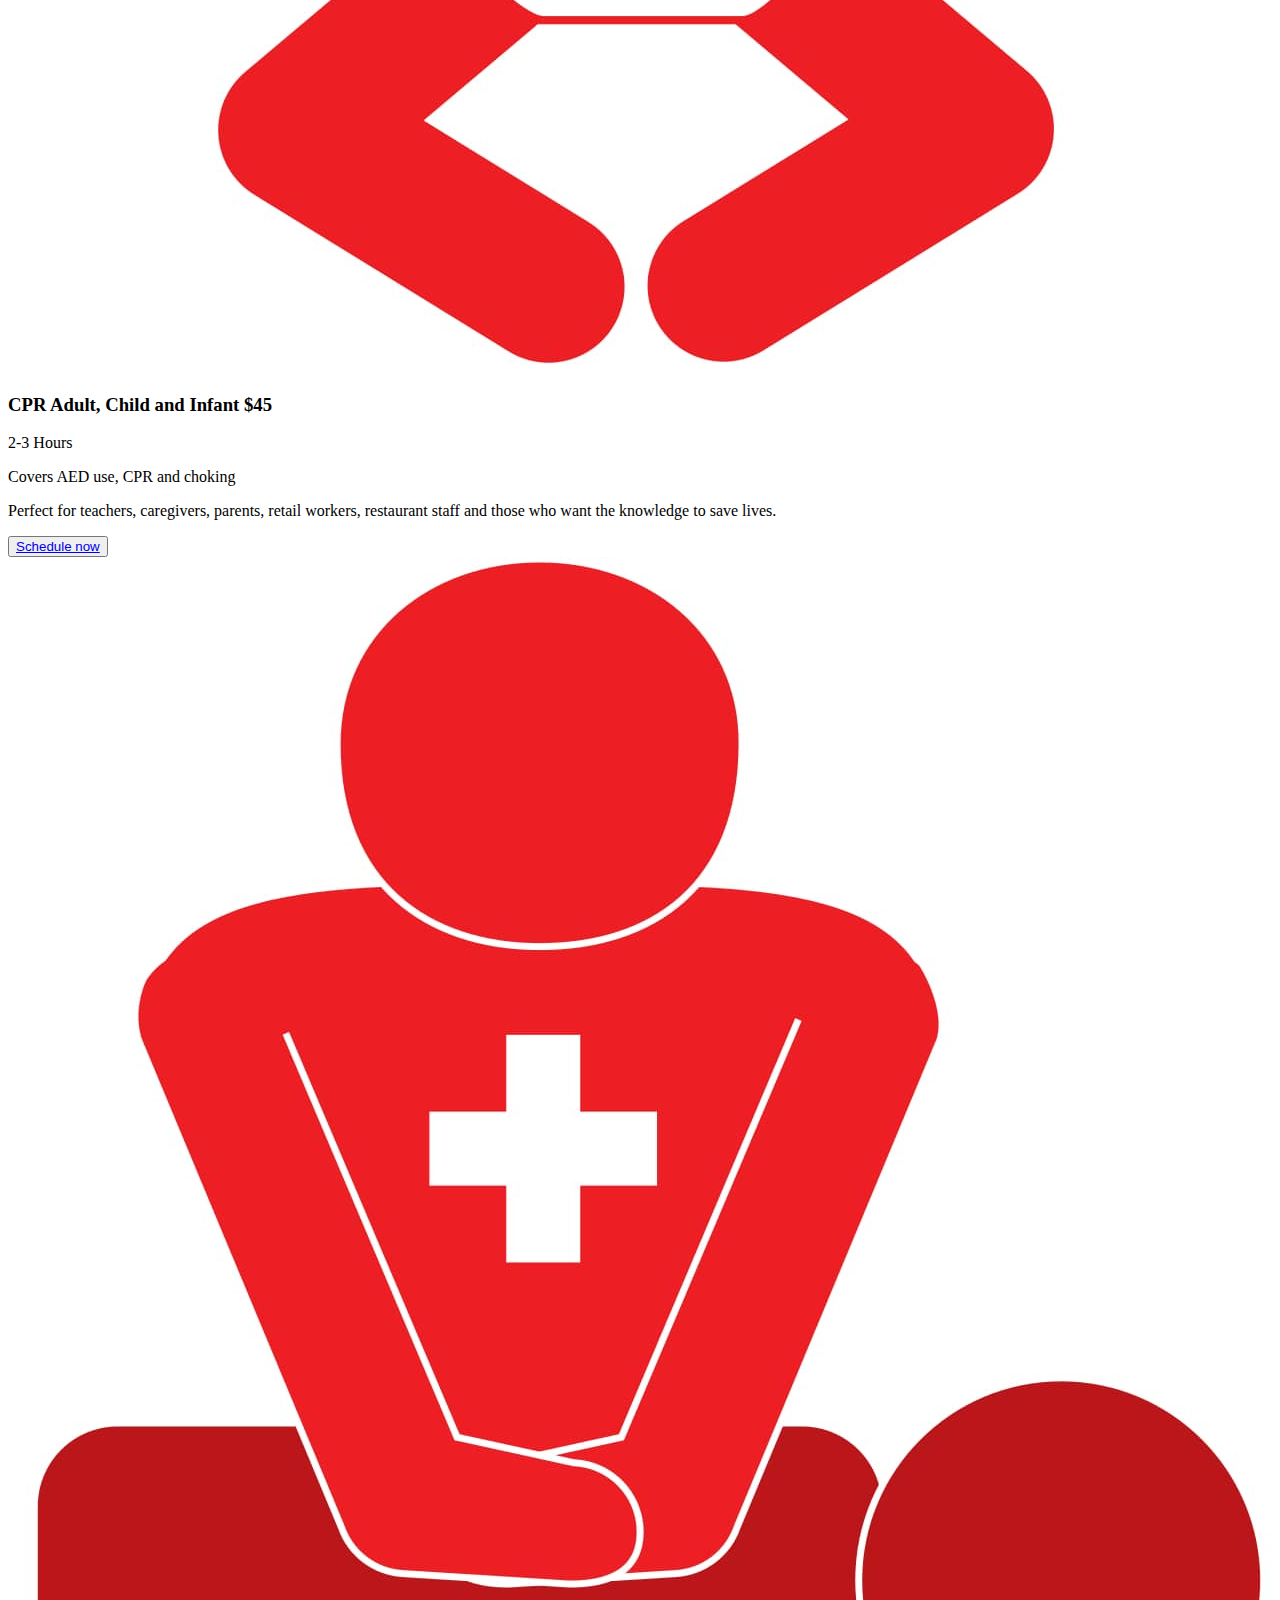
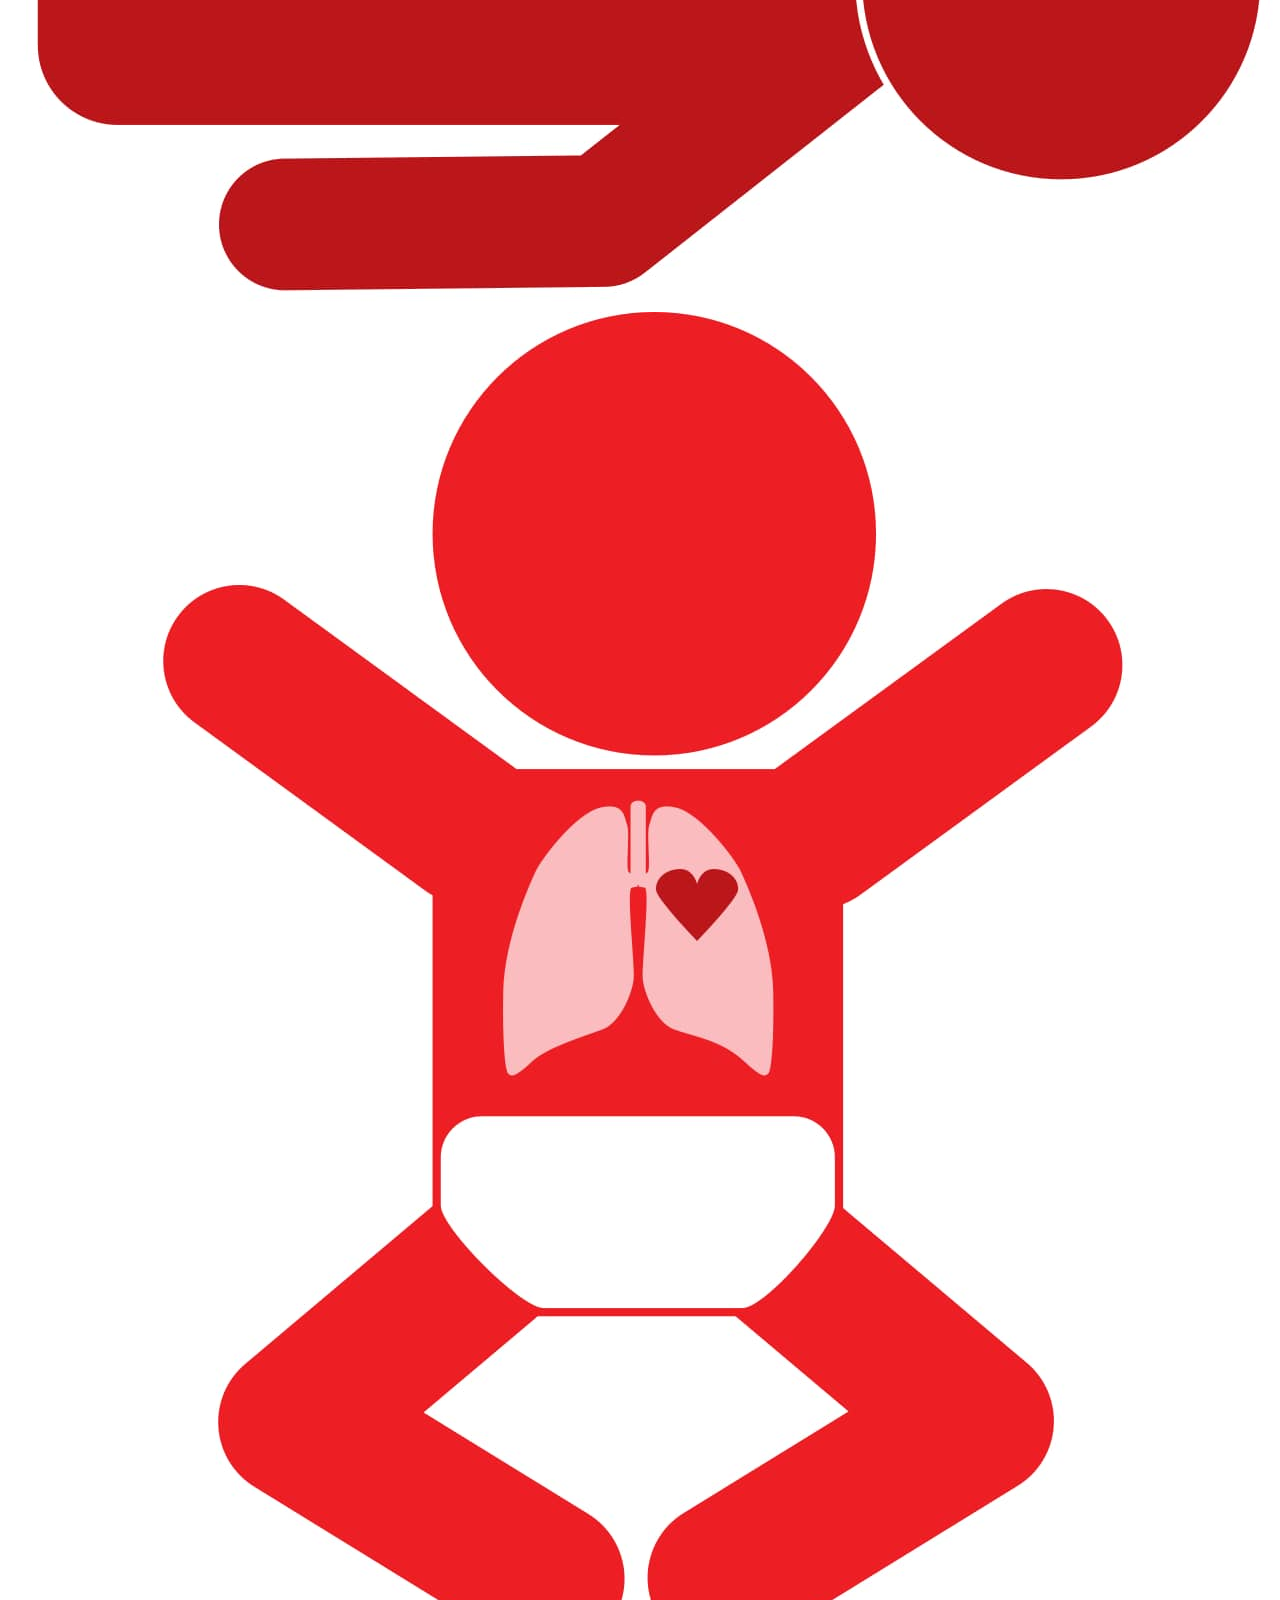
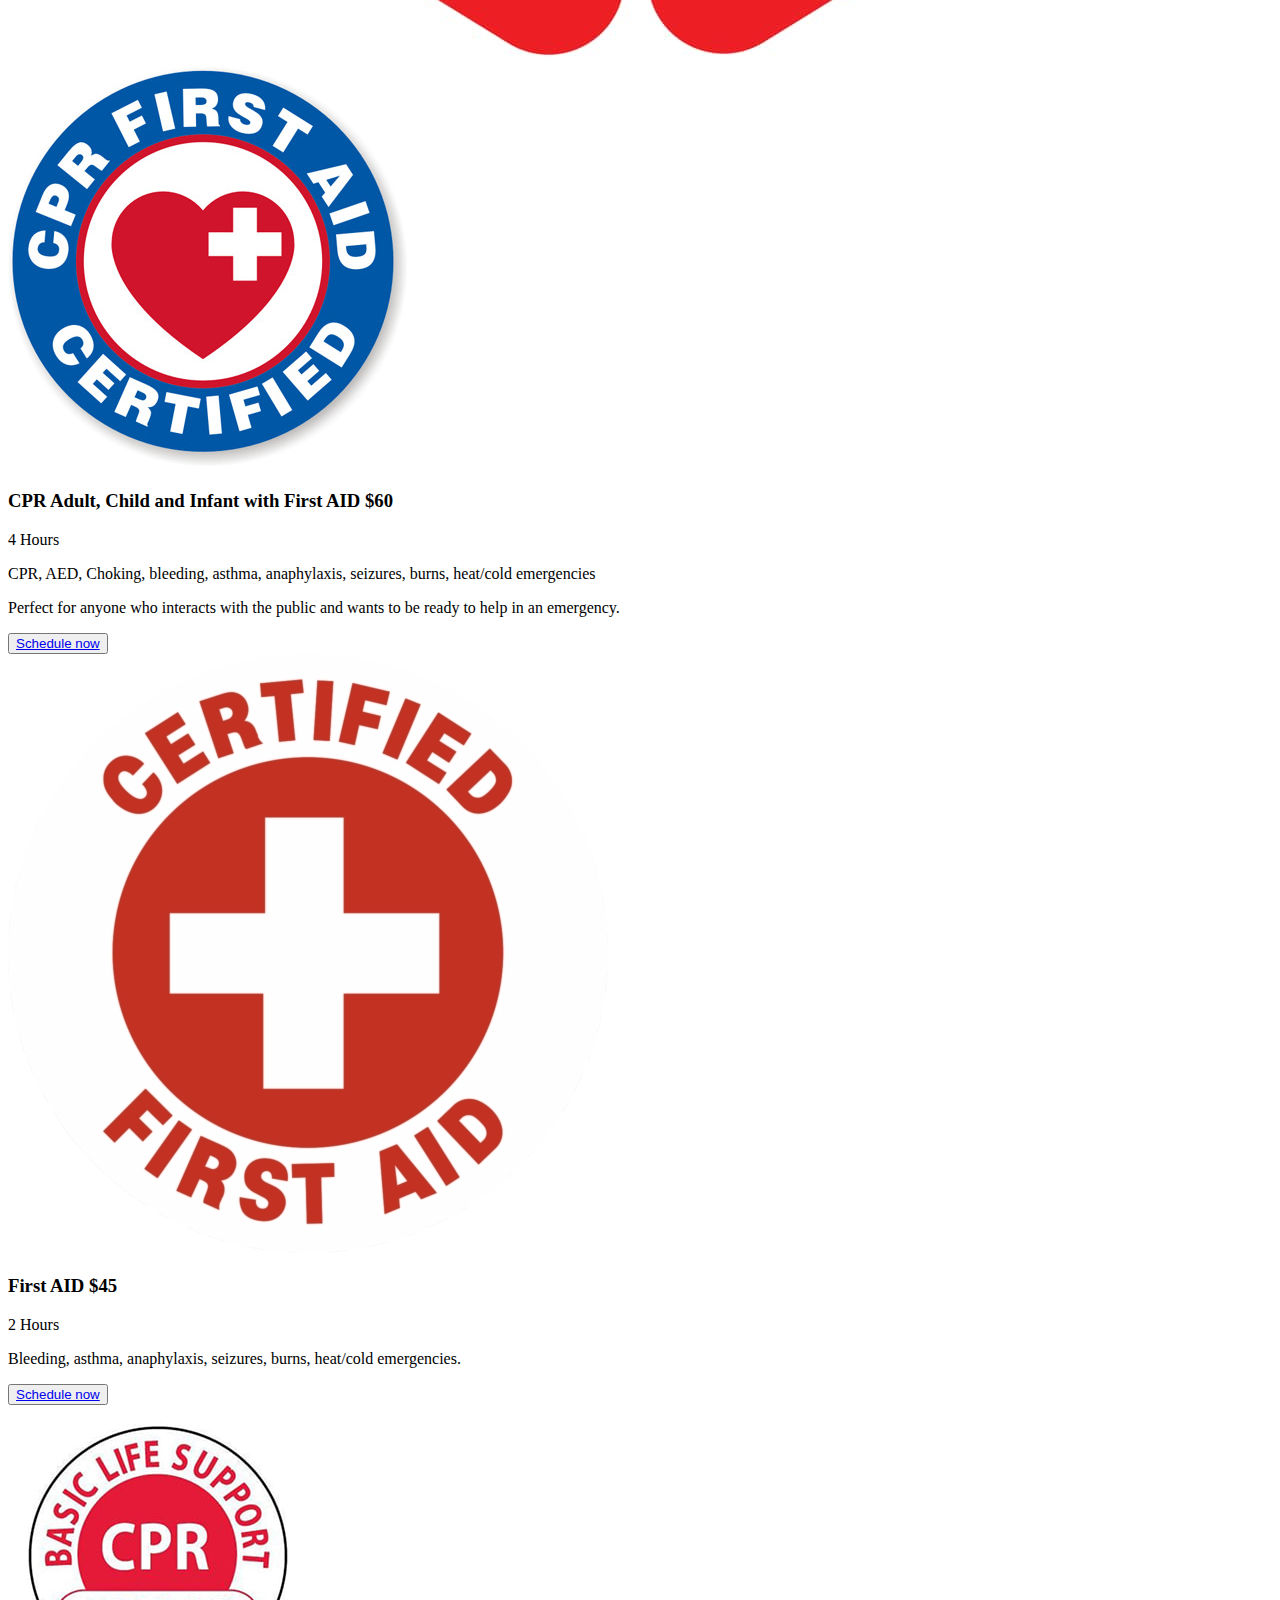
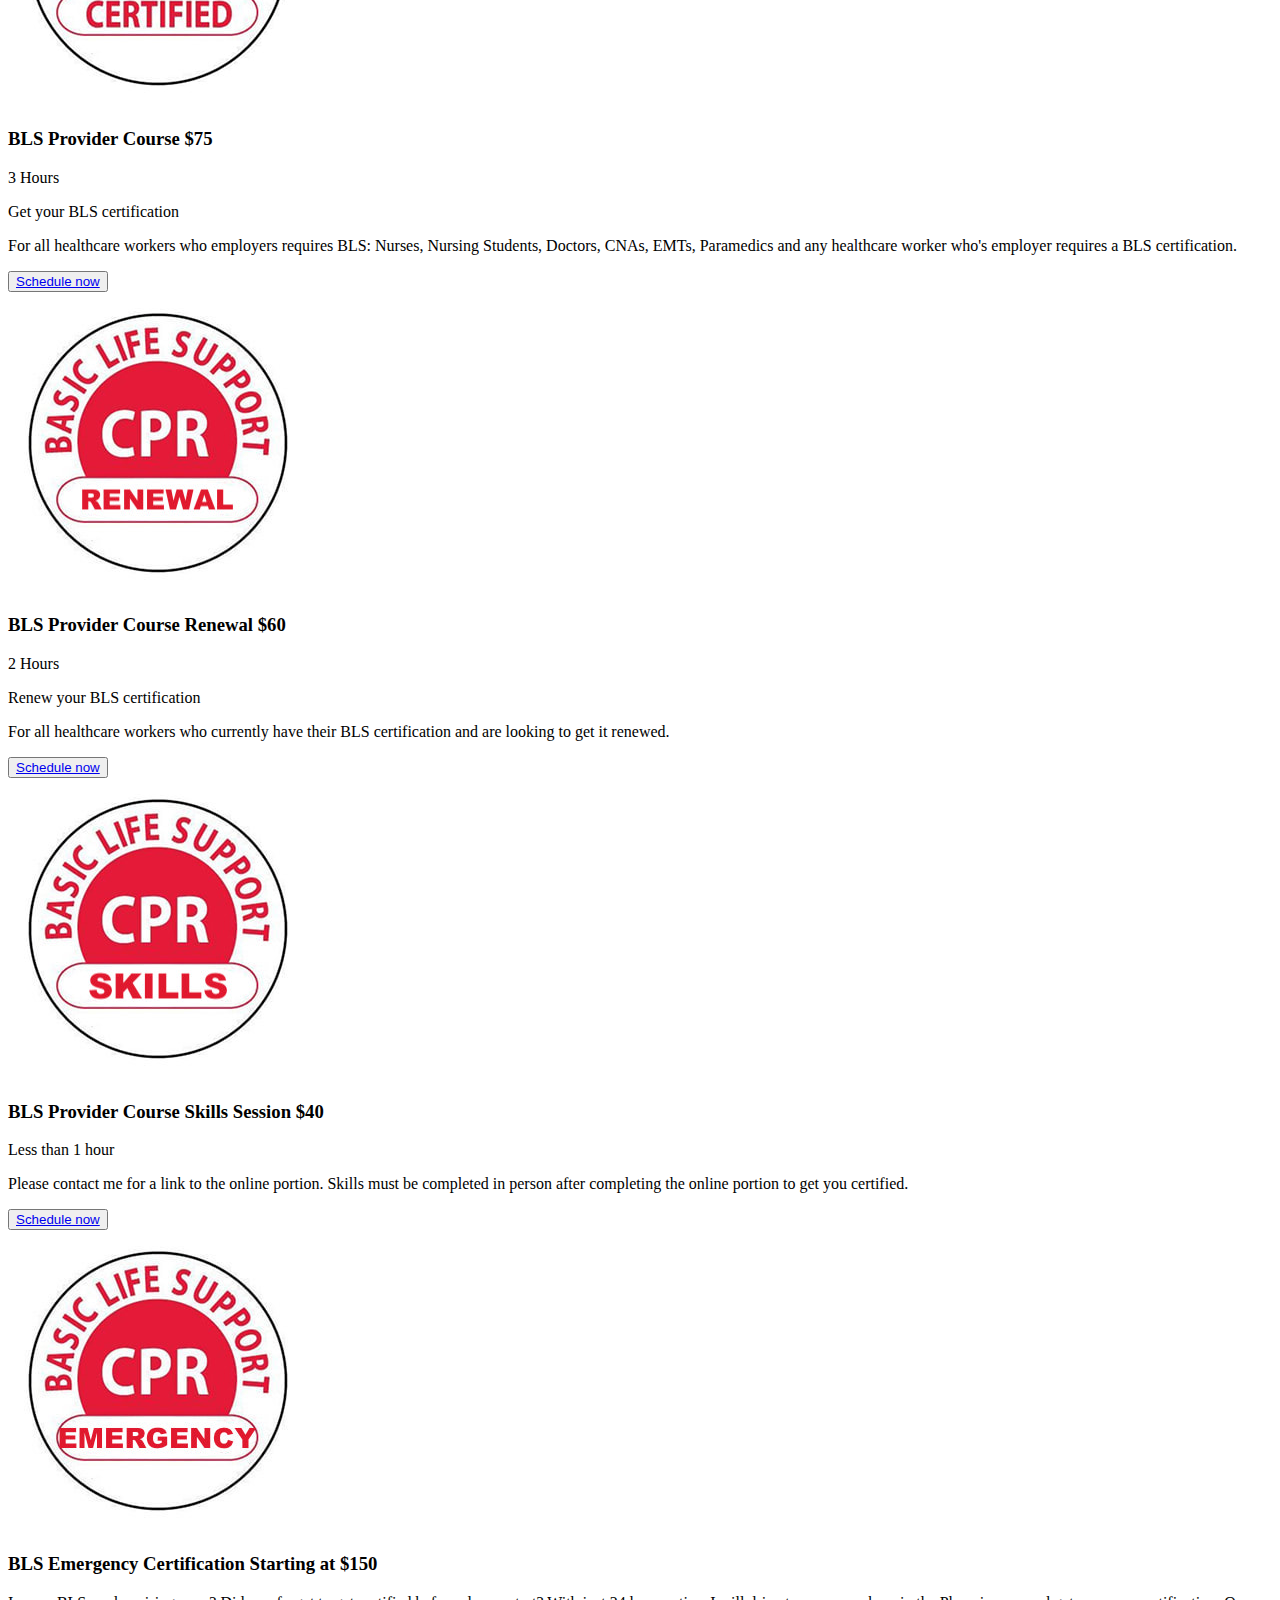
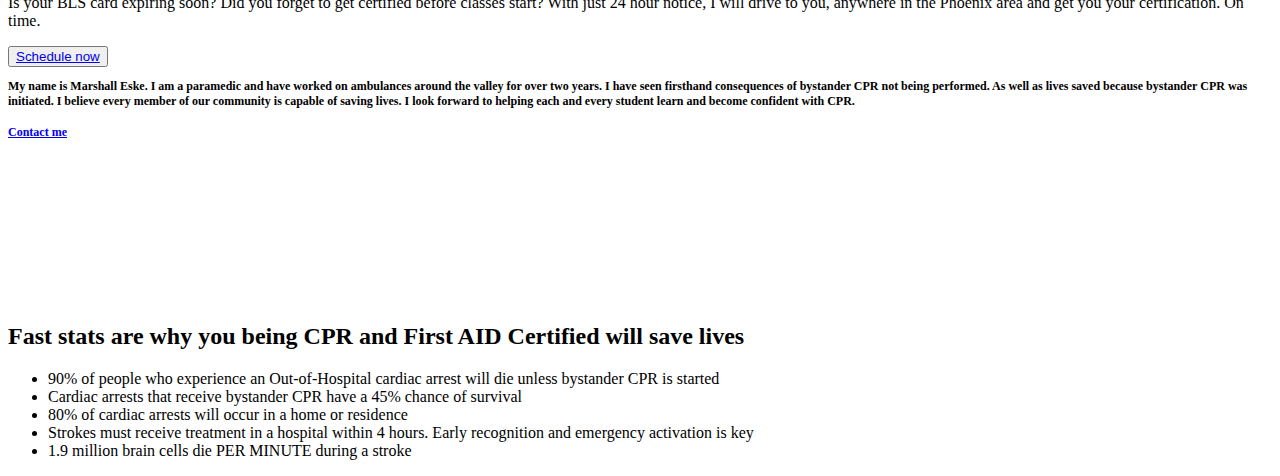
==== commit d389d6db: "Update index.html" ====
--- a/index.html
+++ b/index.html
@@ -12,7 +12,6 @@
 <html>
 <head>
   <link href="./resources/css/index.css" type="text/css" rel="stylesheet">
-  <link rel="stylesheet" media="screen and (max-width: 480px)" href="smallscreen.css">
   <link rel="preconnect" href="https://fonts.gstatic.com">
   <link href="https://fonts.googleapis.com/css2?family=Montserrat:ital,wght@0,200;0,400;1,400&family=Playfair+Display:ital,wght@0,400;0,700;1,500&display=swap" rel="stylesheet">
   <title>CopperState CPR</title>
--- a/resources/css/index.css
+++ b/resources/css/index.css
@@ -1,301 +1,37 @@
-body, html {
-  margin: 0;
-  height: 100%;
-  font-family: 'Playfair Display', serif;
-  background-size: cover;
-  background-repeat: no-repeat;
-
-}
-a{
-  color: inherit;
-}
-/* Add a black background color to the top navigation */
-#topnav {
-  background-color: #5E85B2;
-  overflow: hidden;
-  margin-top: 0px;
-  position: sticky;
-  z-index:2;
-  top:0;
-  width: 100%;
-  transition: top 0.3s;
-}
-
-/* Style the links inside the navigation bar */
-#topnav a {
-  float: left;
-  display: block;
-  color: #f2f2f2;
-  text-align: center;
-  padding: 0.875rem 1rem;
-  text-decoration: none;
-  font-size: 1.063rem;
-
-}
-
-/* Change the color of links on hover */
-#topnav a:hover {
-  background-color: #ddd;
-  color: black;
-}
-
-/* Add a color to the active/current link */
-#topnav a.active {
-  background-color: #E4C200;
-  color: white;
-
-}
-#welcomeHeader{
-  font-size: 2.5rem;
-  margin-top: 0px;
-  text-align: center;
-  background-color: #002868;
-  color: white;
-  align-items: center;
-  justify-content: center;
-
-}
-#welcomeHeader h1{
-}
-.mobile1{
-  position: absolute;
-  font-size: 25px;
-  left: 0;
-  visibility: hidden;
-}
-.mobile2{
-  position: absolute;
-  font-size: 25px;
-  right: 0;
-  visibility: hidden;
-}
-#courselist{
-  padding-top: 1rem;
-  margin-left: 10.625rem;
-  font-size: 2.8rem;
-  text-decoration: underline;
-}
-#courseLogo{
-  display: flex;
-}
-.logoImg{
-  margin: 0 auto;
-  margin-left: 23.188rem;
-  margin-bottom: 0;
-  max-height: 19.313rem;
-  max-width: 28.125rem;
-}
-.SERVICES {
-  margin: 5.313rem;
-  margin-top: 0;
-  display: flex;
-  justify-content: space-evenly;
-  flex-wrap: wrap;
-  position: relative;
-  flex-shrink: 2;
-}
-.ServiceDiv{
-  flex-basis: 18.75rem;
-  background-color: white;
-  text-align: center;
-  width: 100%;
-  border: 0.313rem outset #5E85B2;
-  border-radius: 1.375rem;
-  margin: 0.625rem;
-  flex-shrink: 3;
-  color: 	#333333;
-
-}
-
-.ServiceDiv p{
-  font-family: 'Montserrat', sans-serif;
-}
-.divIMG{
-  height: 2.5rem;
-  padding: 0 0.313rem;
-  mix-blend-mode: multiply;
-}
-.button a:hover{
-  text-decoration: underline;
-  color: black;
-}
-.servicebtn{
-  background-color: #4CAF50;
-  color: white;
-  margin: 0.625rem 0;
-  border: none;
-  width: 75%;
-  border-radius: 0.188rem;
-  cursor: pointer;
-  font-size: 1.063rem;
-}
-.servicebtn a{
-  text-decoration: none;
-  color: white;
-}
-#certifiedfirstaid{
-  width: 3.125rem;
-  height: 3.125rem;
-  mix-blend-mode: multiply;
-}
-.WELCOME {
-  align-items: center;
-  display: flex;
-  position: relative;
-  margin-top: 0px;
-  flex-shrink: 3;
-  justify-content: center;
-}
-.WelcomeDiv{
-  margin-bottom: 5rem;
-}
-
-.INFO {
-  font-size: 2.340702210663199vh;
-  background-color: #ca241c;
-  color: white;
-  text-align: center;
-  height: 20rem;
-  width: 40rem;
-  overflow: scroll;
-  justify-content: center;
-  max-width: 100%;
-  flex-shrink: 2;
-  border-radius: 0.313rem 3.125rem 1.875rem 0.938rem;
-}
-.INFO p {
-  margin: 5rem auto 0 auto;
-}
-.stats {
-  background-color: #5E85B2;
-  font-size: 1.25rem;
-  width: 76.313rem;
-  max-width: 100%;
-  color: black;
-  margin: 1.563rem auto;
-  padding: 0.25rem;
-  box-sizing: border-box;
-  background-color: #E4E4D9;
-  background-image: linear-gradient( 45deg, rgba(0,0,0,0) 95%, #E7554D 95%),
-                    linear-gradient( 45deg, rgba(0,0,0,0) 92%, #5E85B2 92%),
-                    linear-gradient( 45deg, rgba(0,0,0,0) 89%, #FDFD98 89%),
-                    linear-gradient( 45deg, rgba(0,0,0,0) 86%, #EB7770 86%),
-                    linear-gradient( 45deg, rgba(0,0,0,0) 83%, #8EA9C9 83%),
-                    linear-gradient( 45deg, rgba(0,0,0,0) 80%, #FDFDB6 80%);
-}
-
-.stats h2{
-  text-align: center;
-}
-/* The flip card container - set the width and height to whatever you want. We have added the border property to demonstrate that the flip itself goes out of the box on hover (remove perspective if you don't want the 3D effect */
-.flip-card {
-  background-color: transparent;
-  width: 20.313rem;
-  height: 9.375rem;
-  border: 0.313rem double #E4C200;
-  perspective: 62.5rem; /* Remove this if you don't want the 3D effect */
-  flex-basis: 25%;
-}
-
-/* This container is needed to position the front and back side */
-.flip-card-inner {
-  position: relative;
-  width: 100%;
-  height: 9.375rem;
-  text-align: center;
-  transition: transform 1.3s;
-  transform-style: preserve-3d;
-
-}
-
-/* Do an horizontal flip when you move the mouse over the flip box container */
-.flip-card:hover .flip-card-inner {
-  transform: rotateY(180deg);
-}
-
-/* Position the front and back side */
-.flip-card-front, .flip-card-back {
-  position: absolute;
-  width: 100%;;
-  height: 9.375rem;
-  -webkit-backface-visibility: hidden; /* Safari */
-  backface-visibility: hidden;
-
-}
-
-/* Style the front side (fallback if image is missing) */
-.flip-card-front {
-  background-color: #5E85B2;
-  color: white;
-  font-size: 1.5rem;
-}
-
-/* Style the back side */
-.flip-card-back {
-  background-color: #ca241c;
-  color: white;
-  transform: rotateY(180deg);
-}
-.flipcardcontainer{
-  display: flex;
-  flex-wrap: wrap;
-  flex-flow: row wrap;
-  justify-content: center;
-  padding-bottom: 10.75rem;
-}
-.faqs{
-  font-size: 1.125rem;
-  display: flex;
-}
-.faqs h1{
-  padding-top: 1rem;
-  margin-left: 10.625rem;
-  font-size: 2.8rem;
-  text-decoration: underline;
-}
-.faqs img{
-  margin: 0 auto;
-}
-
-footer {
-  bottom: 0;
-  max-width: 100%;
-  background-color: black;
-  color: white;
-  display: flex;
-  height: 9.375rem;
-  justify-content: center;
-  flex-shrink: 3;
-
-}
-textarea{
-  resize: none;
-  padding-left: 6.25rem;
-  max-width: 20%;
-}
-#footcontact{
-  background-color: red;
-}
-.email{
-  padding-left: 0.75rem;
-  float: right;
-}
-.email h1{
-  font-size: 4.23841059602649vh;
-  flex-shrink: 3;
-}
-#headerimg{
-  max-height: 60%
-}
-
-#row{
-  margin-bottom: 9.375rem;
-}
-.footsite a{
-  color: white;
-}
-
-@media (max-width: 800px) {
+  .INFO{
+    font-size: 0.75rem;
+  }
+  .flipcardcontainer{
+    flex-direction: column;
+    align-items: center;
+  }
+  .WELCOME{
+    flex-direction: column;
+  }
+  .INFO{
+    padding: 0;
+    height: 14rem;
+  }
+  #courseLogo{
+    margin: 0 auto;
+    flex-direction: column;
+    align-items: center;
+  }
+  .logoImg{
+    margin-left: 13rem;
+  }
+  #courselist{
+    margin-left: 0;
+  }
+  .mobile1{
+    visibility: visible;
+  }
+  .mobile2{
+    visibility: visible;
+  }
+  footer{
+    display: none;
+  }
   .flipcardcontainer{
     flex-direction: column;
     align-items: center;
@@ -326,4 +62,4 @@
   }
 
 
-}
+  }
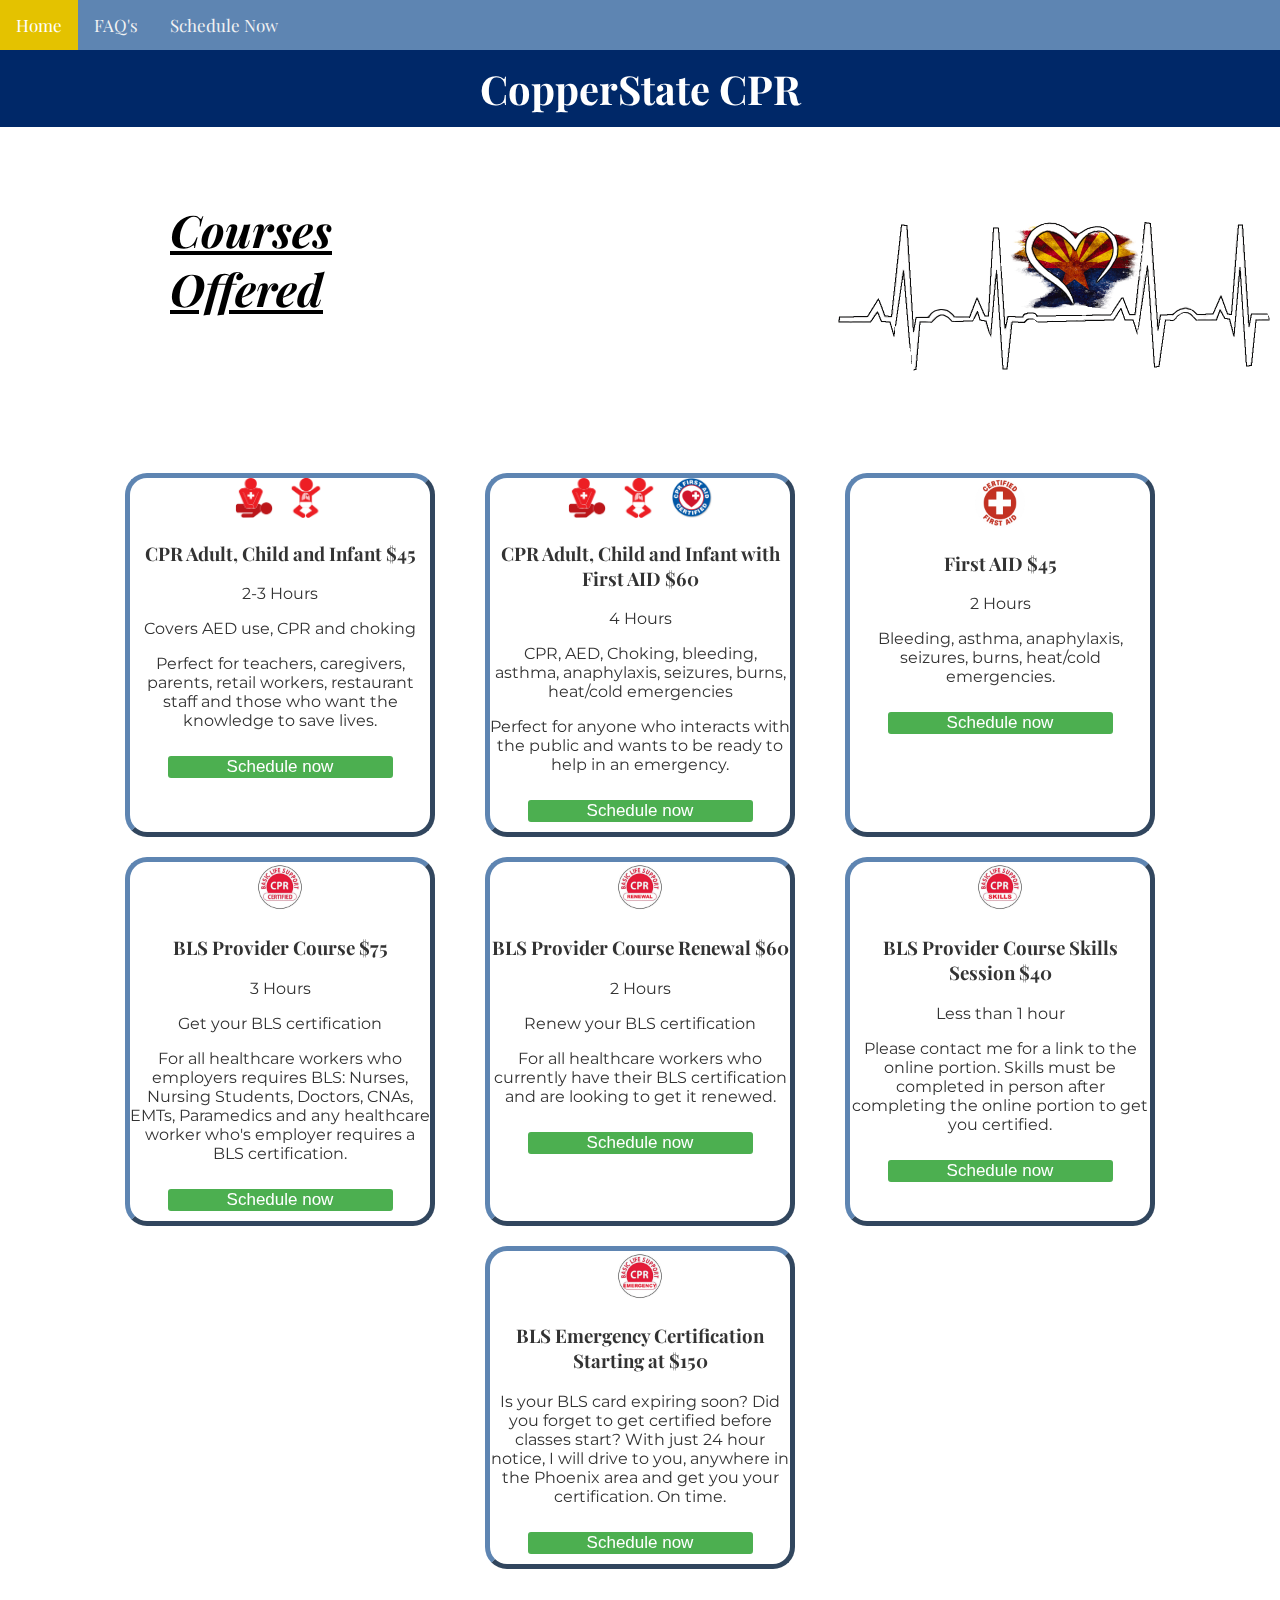
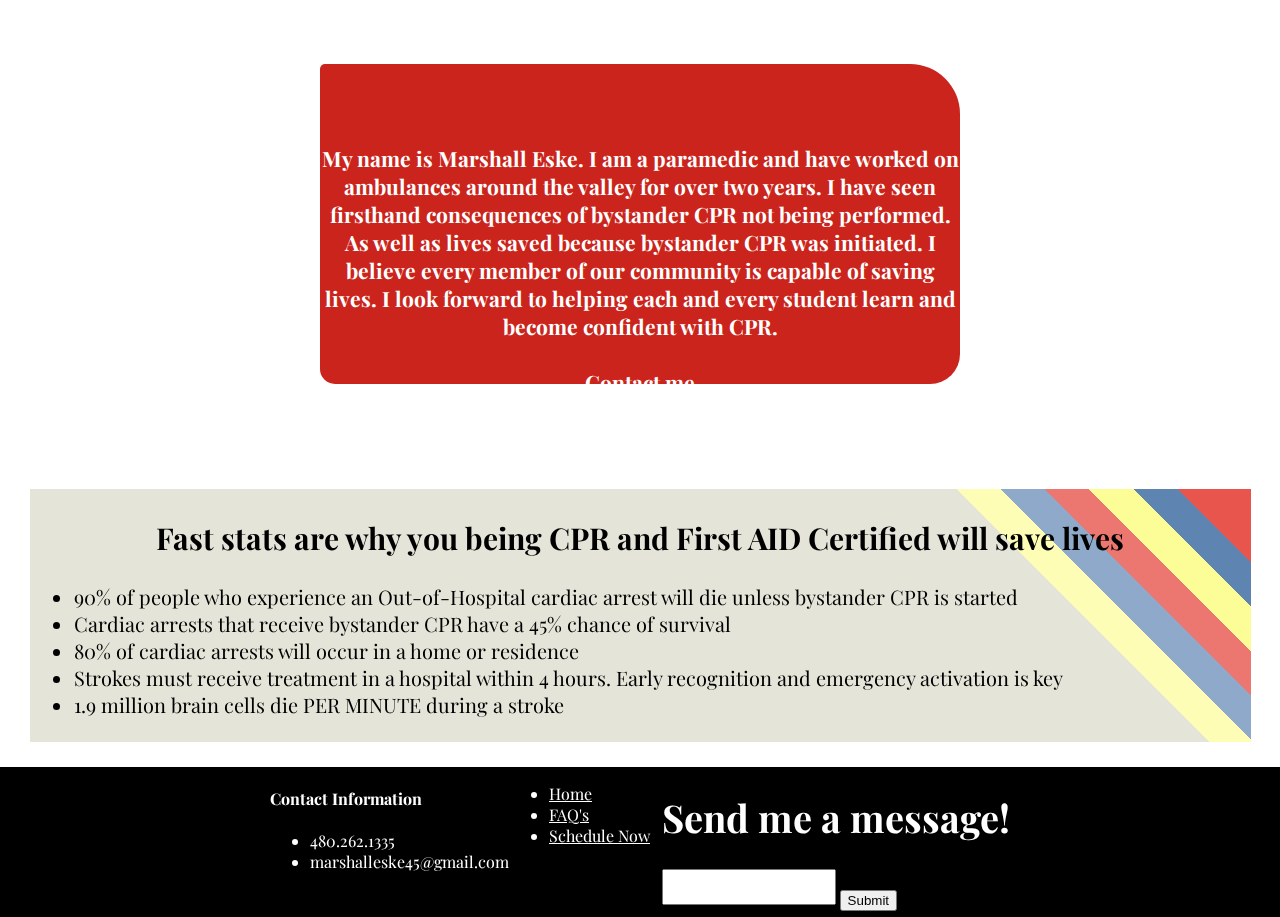
==== commit 8e2bbe22: "Update index.html" ====
--- a/index.html
+++ b/index.html
@@ -37,11 +37,8 @@
   <!--Yellow Color scheme #FED700 -->
   <!--Red Color scheme #BF0A30 -->
   <!--Blue Color scheme #ce5c17 -->
-  <div id="welcomeHeader">
-    <h4 class="mobile1">480.262.1335</h4>
-    <h4 class="mobile2">marshalleske45@gmail.com</h4>
-    <h1>CopperState CPR</h1>
-  </div>
+  
+  <h1 id="welcomeHeader">CopperState CPR</h1>
   <div id="courseLogo">
     <h1 id="courselist"><em>Courses Offered</em></h1>
     <img class="logoImg" src="resources/images/CopperstateFinalLogo.png">
--- a/resources/css/index.css
+++ b/resources/css/index.css
@@ -1,3 +1,302 @@
+body, html {
+  margin: 0;
+  height: 100%;
+  font-family: 'Playfair Display', serif;
+  background-size: cover;
+  background-repeat: no-repeat;
+
+}
+a{
+  color: inherit;
+}
+/* Add a black background color to the top navigation */
+#topnav {
+  background-color: #5E85B2;
+  overflow: hidden;
+  margin-top: 0px;
+  position: sticky;
+  z-index:2;
+  top:0;
+  width: 100%;
+  transition: top 0.3s;
+}
+
+/* Style the links inside the navigation bar */
+#topnav a {
+  float: left;
+  display: block;
+  color: #f2f2f2;
+  text-align: center;
+  padding: 0.875rem 1rem;
+  text-decoration: none;
+  font-size: 1.063rem;
+
+}
+
+/* Change the color of links on hover */
+#topnav a:hover {
+  background-color: #ddd;
+  color: black;
+}
+
+/* Add a color to the active/current link */
+#topnav a.active {
+  background-color: #E4C200;
+  color: white;
+
+}
+#welcomeHeader{
+  font-size: 2.5rem;
+  margin-top: 0px;
+  text-align: center;
+  background-color: #002868;
+  color: white;
+  padding: 0.75rem;
+  align-items: center;
+  justify-content: center;
+
+}
+#welcomeHeader h1{
+}
+.mobile1{
+  position: absolute;
+  font-size: 25px;
+  left: 0;
+  visibility: hidden;
+}
+.mobile2{
+  position: absolute;
+  font-size: 25px;
+  right: 0;
+  visibility: hidden;
+}
+#courselist{
+  padding-top: 1rem;
+  margin-left: 10.625rem;
+  font-size: 2.8rem;
+  text-decoration: underline;
+}
+#courseLogo{
+  display: flex;
+}
+.logoImg{
+  margin: 0 auto;
+  margin-left: 23.188rem;
+  margin-bottom: 0;
+  max-height: 19.313rem;
+  max-width: 28.125rem;
+}
+.SERVICES {
+  margin: 5.313rem;
+  margin-top: 0;
+  display: flex;
+  justify-content: space-evenly;
+  flex-wrap: wrap;
+  position: relative;
+  flex-shrink: 2;
+}
+.ServiceDiv{
+  flex-basis: 18.75rem;
+  background-color: white;
+  text-align: center;
+  width: 100%;
+  border: 0.313rem outset #5E85B2;
+  border-radius: 1.375rem;
+  margin: 0.625rem;
+  flex-shrink: 3;
+  color: 	#333333;
+
+}
+
+.ServiceDiv p{
+  font-family: 'Montserrat', sans-serif;
+}
+.divIMG{
+  height: 2.5rem;
+  padding: 0 0.313rem;
+  mix-blend-mode: multiply;
+}
+.button a:hover{
+  text-decoration: underline;
+  color: black;
+}
+.servicebtn{
+  background-color: #4CAF50;
+  color: white;
+  margin: 0.625rem 0;
+  border: none;
+  width: 75%;
+  border-radius: 0.188rem;
+  cursor: pointer;
+  font-size: 1.063rem;
+}
+.servicebtn a{
+  text-decoration: none;
+  color: white;
+}
+#certifiedfirstaid{
+  width: 3.125rem;
+  height: 3.125rem;
+  mix-blend-mode: multiply;
+}
+.WELCOME {
+  align-items: center;
+  display: flex;
+  position: relative;
+  margin-top: 0px;
+  flex-shrink: 3;
+  justify-content: center;
+}
+.WelcomeDiv{
+  margin-bottom: 5rem;
+}
+
+.INFO {
+  font-size: 2.340702210663199vh;
+  background-color: #ca241c;
+  color: white;
+  text-align: center;
+  height: 20rem;
+  width: 40rem;
+  overflow: scroll;
+  justify-content: center;
+  max-width: 100%;
+  flex-shrink: 2;
+  border-radius: 0.313rem 3.125rem 1.875rem 0.938rem;
+}
+.INFO p {
+  margin: 5rem auto 0 auto;
+}
+.stats {
+  background-color: #5E85B2;
+  font-size: 1.25rem;
+  width: 76.313rem;
+  max-width: 100%;
+  color: black;
+  margin: 1.563rem auto;
+  padding: 0.25rem;
+  box-sizing: border-box;
+  background-color: #E4E4D9;
+  background-image: linear-gradient( 45deg, rgba(0,0,0,0) 95%, #E7554D 95%),
+                    linear-gradient( 45deg, rgba(0,0,0,0) 92%, #5E85B2 92%),
+                    linear-gradient( 45deg, rgba(0,0,0,0) 89%, #FDFD98 89%),
+                    linear-gradient( 45deg, rgba(0,0,0,0) 86%, #EB7770 86%),
+                    linear-gradient( 45deg, rgba(0,0,0,0) 83%, #8EA9C9 83%),
+                    linear-gradient( 45deg, rgba(0,0,0,0) 80%, #FDFDB6 80%);
+}
+
+.stats h2{
+  text-align: center;
+}
+/* The flip card container - set the width and height to whatever you want. We have added the border property to demonstrate that the flip itself goes out of the box on hover (remove perspective if you don't want the 3D effect */
+.flip-card {
+  background-color: transparent;
+  width: 20.313rem;
+  height: 9.375rem;
+  border: 0.313rem double #E4C200;
+  perspective: 62.5rem; /* Remove this if you don't want the 3D effect */
+  flex-basis: 25%;
+}
+
+/* This container is needed to position the front and back side */
+.flip-card-inner {
+  position: relative;
+  width: 100%;
+  height: 9.375rem;
+  text-align: center;
+  transition: transform 1.3s;
+  transform-style: preserve-3d;
+
+}
+
+/* Do an horizontal flip when you move the mouse over the flip box container */
+.flip-card:hover .flip-card-inner {
+  transform: rotateY(180deg);
+}
+
+/* Position the front and back side */
+.flip-card-front, .flip-card-back {
+  position: absolute;
+  width: 100%;;
+  height: 9.375rem;
+  -webkit-backface-visibility: hidden; /* Safari */
+  backface-visibility: hidden;
+
+}
+
+/* Style the front side (fallback if image is missing) */
+.flip-card-front {
+  background-color: #5E85B2;
+  color: white;
+  font-size: 1.5rem;
+}
+
+/* Style the back side */
+.flip-card-back {
+  background-color: #ca241c;
+  color: white;
+  transform: rotateY(180deg);
+}
+.flipcardcontainer{
+  display: flex;
+  flex-wrap: wrap;
+  flex-flow: row wrap;
+  justify-content: center;
+  padding-bottom: 10.75rem;
+}
+.faqs{
+  font-size: 1.125rem;
+  display: flex;
+}
+.faqs h1{
+  padding-top: 1rem;
+  margin-left: 10.625rem;
+  font-size: 2.8rem;
+  text-decoration: underline;
+}
+.faqs img{
+  margin: 0 auto;
+}
+
+footer {
+  bottom: 0;
+  max-width: 100%;
+  background-color: black;
+  color: white;
+  display: flex;
+  height: 9.375rem;
+  justify-content: center;
+  flex-shrink: 3;
+
+}
+textarea{
+  resize: none;
+  padding-left: 6.25rem;
+  max-width: 20%;
+}
+#footcontact{
+  background-color: red;
+}
+.email{
+  padding-left: 0.75rem;
+  float: right;
+}
+.email h1{
+  font-size: 4.23841059602649vh;
+  flex-shrink: 3;
+}
+#headerimg{
+  max-height: 60%
+}
+
+#row{
+  margin-bottom: 9.375rem;
+}
+.footsite a{
+  color: white;
+}
+
+@media only screen and (max-width: 480px), only screen and (max-device-width: 480px)  {
   .INFO{
     font-size: 0.75rem;
   }
@@ -31,7 +330,10 @@
   }
   footer{
     display: none;
-  }
+    visibility: hidden;
+  }
+}
+@media (max-width: 800px) {
   .flipcardcontainer{
     flex-direction: column;
     align-items: center;
@@ -59,7 +361,8 @@
   }
   footer{
     display: none;
-  }
-
-
-  }
+    visibility: hidden;
+  }
+
+
+}
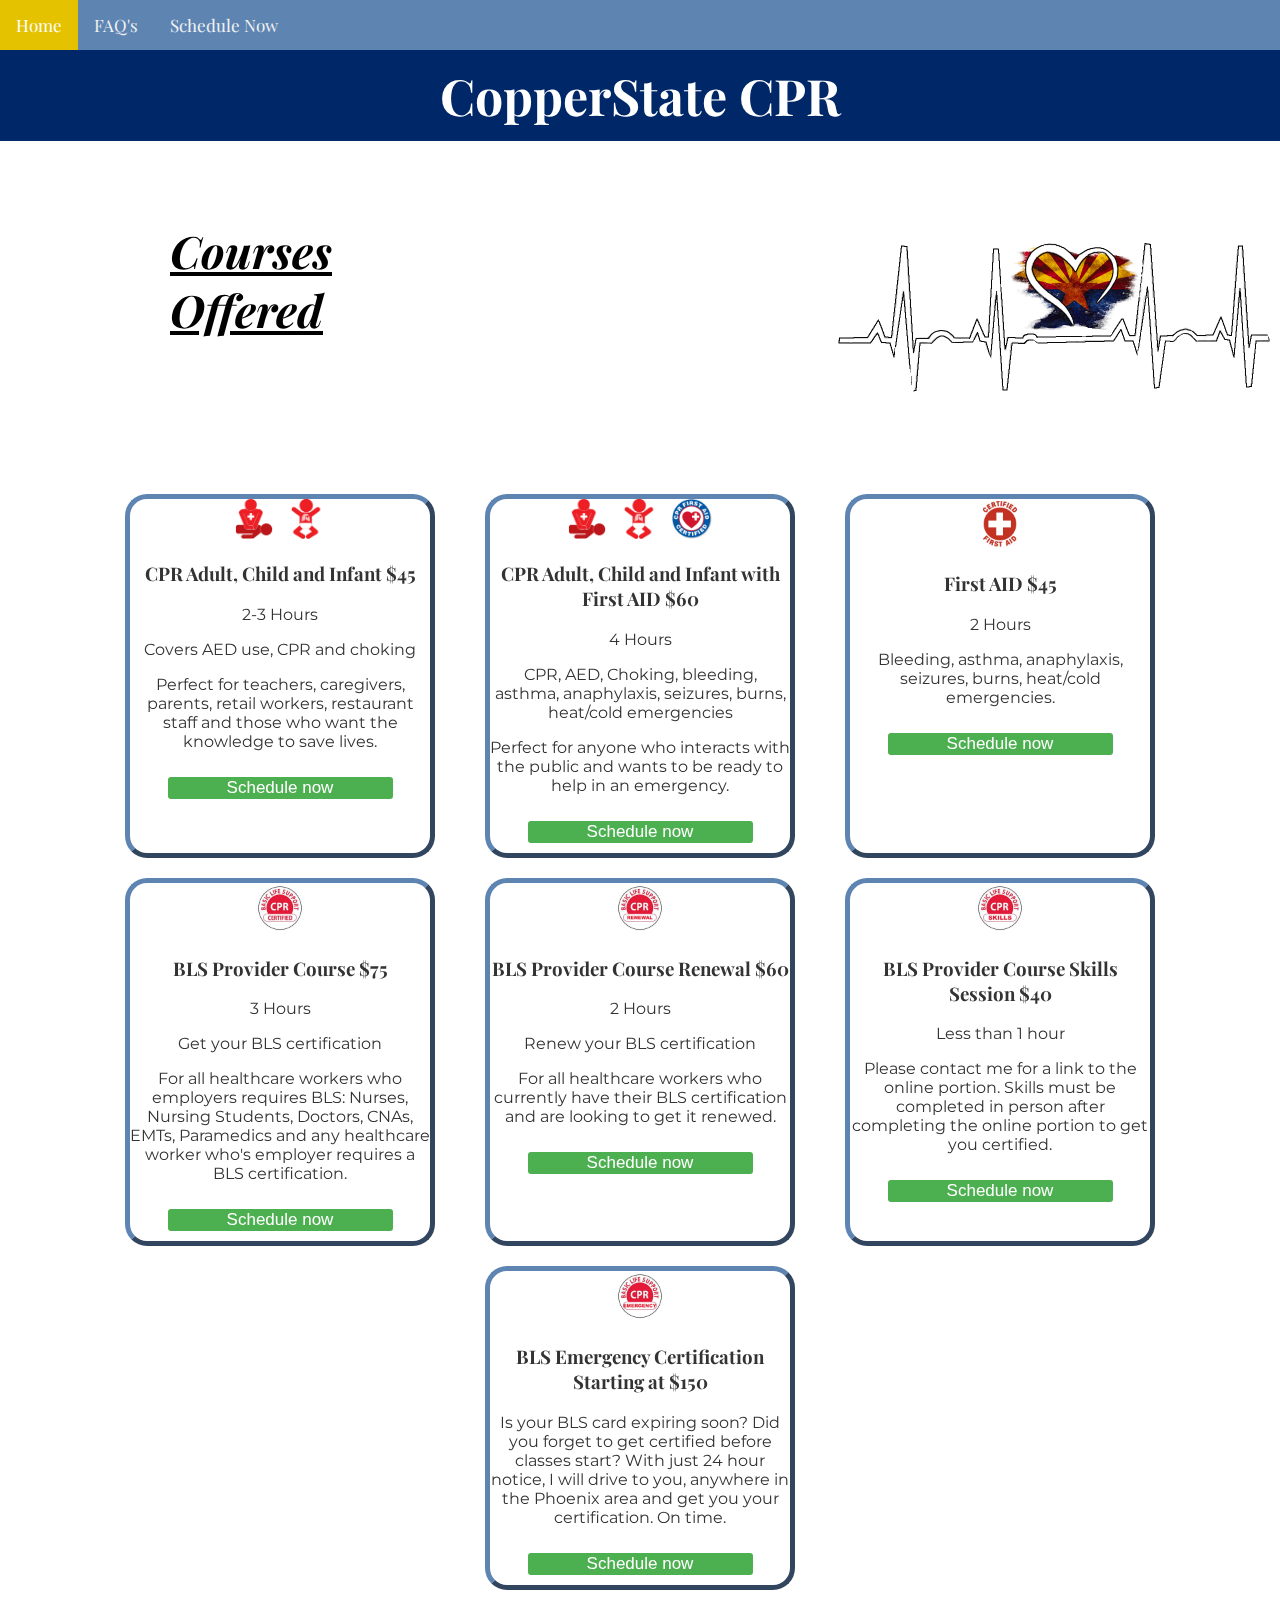
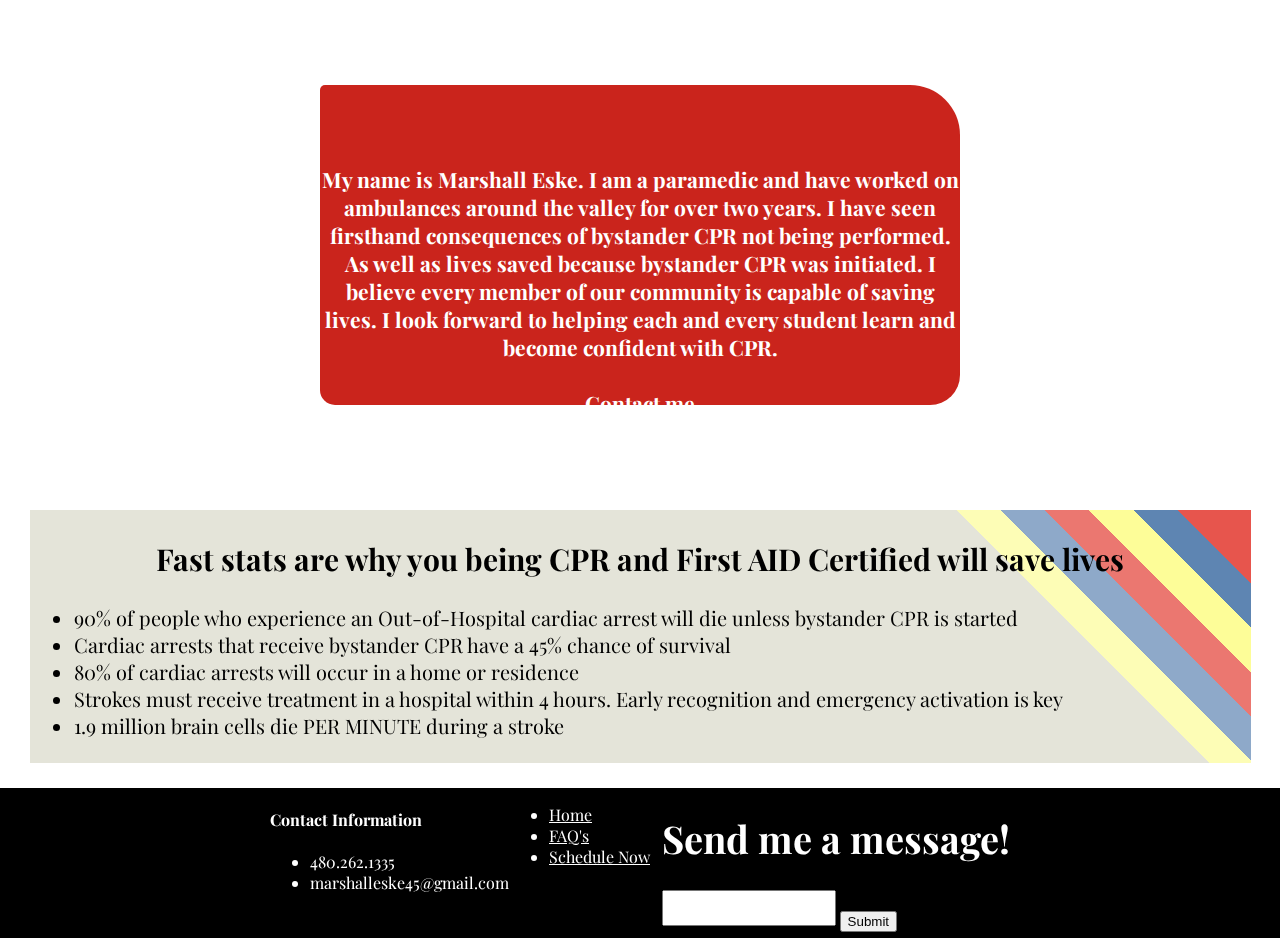
==== commit 8b6cd0dd: "Update index.html" ====
--- a/index.html
+++ b/index.html
@@ -20,7 +20,7 @@
   <div id="topnav">
     <a class="active" href="index.html">Home</a>
     <a href="faqs.html">FAQ's</a>
-    <a href="schedule.html">Schedule Now</a>
+    <a href="https://copperstatecpr.simplybook.me/">Schedule Now</a>
   </div>
   <script>
   var prevScrollpos = window.pageYOffset;
@@ -51,7 +51,7 @@
       <p>2-3 Hours</p>
       <p>Covers AED use, CPR and choking</p>
       <p>Perfect for teachers, caregivers, parents, retail workers, restaurant staff and those who want the knowledge to save lives.</p>
-      <button class="button servicebtn"><a href="schedule.html">Schedule now</a></button>
+      <button class="button servicebtn"><a href="https://copperstatecpr.simplybook.me/">Schedule now</a></button>
     </div>
     <div class="ServiceDiv">
       <img class="divIMG" src="resources/images/cpr-instructor-training.jpeg">
@@ -61,14 +61,14 @@
       <p>4 Hours</p>
       <p>CPR, AED, Choking, bleeding, asthma, anaphylaxis, seizures, burns, heat/cold emergencies</p>
       <p>Perfect for anyone who interacts with the public and wants to be ready to help in an emergency.</p>
-      <button class="button servicebtn"><a href="schedule.html">Schedule now</a></button>
+      <button class="button servicebtn"><a href="https://copperstatecpr.simplybook.me/">Schedule now</a></button>
     </div>
     <div class="ServiceDiv">
       <img id="certifiedfirstaid" src="resources/images/certifiedfirstaid.png">
       <h3>First AID $45</h3>
       <p>2 Hours</p>
       <p>Bleeding, asthma, anaphylaxis, seizures, burns, heat/cold emergencies.</p>
-      <button class="button servicebtn"><a href="schedule.html">Schedule now</a></button>
+      <button class="button servicebtn"><a href="https://copperstatecpr.simplybook.me/">Schedule now</a></button>
     </div>
     <div class="ServiceDiv">
       <img id="certifiedfirstaid" src="resources/images/cprcertified.jpg">
@@ -76,7 +76,7 @@
       <p>3 Hours</p>
       <p>Get your BLS certification</p>
       <p>For all healthcare workers who employers requires BLS: Nurses, Nursing Students, Doctors, CNAs, EMTs, Paramedics and any healthcare worker who's employer requires a BLS certification.</p>
-      <button class="button servicebtn"><a href="schedule.html">Schedule now</a></button>
+      <button class="button servicebtn"><a href="https://copperstatecpr.simplybook.me/">Schedule now</a></button>
     </div>
     <div class="ServiceDiv">
             <img id="certifiedfirstaid" src="resources/images/blscertifiedrenewal.jpeg">
@@ -84,20 +84,20 @@
       <p>2 Hours</p>
       <p>Renew your BLS certification</p>
       <p>For all healthcare workers who currently have their BLS certification and are looking to get it renewed.</p>
-      <button class="button servicebtn"><a href="schedule.html">Schedule now</a></button>
+      <button class="button servicebtn"><a href="https://copperstatecpr.simplybook.me/">Schedule now</a></button>
     </div>
     <div class="ServiceDiv">
       <img id="certifiedfirstaid" src="resources/images/blscertifiedskills.jpg">
       <h3>BLS Provider Course Skills Session $40</h3>
       <p>Less than 1 hour</p>
       <p>Please contact me for a link to the online portion. Skills must be completed in person after completing the online portion to get you certified.</p>
-      <button class="button servicebtn"><a href="schedule.html">Schedule now</a></button>
+      <button class="button servicebtn"><a href="https://copperstatecpr.simplybook.me/">Schedule now</a></button>
     </div>
     <div class="ServiceDiv">
             <img id="certifiedfirstaid" src="resources/images/blscertifiedemergency.jpeg">
       <h3>BLS Emergency Certification Starting at $150</h3>
       <p>Is your BLS card expiring soon? Did you forget to get certified before classes start?  With just 24 hour notice, I will drive to you, anywhere in the Phoenix area and get you your certification. On time.</p>
-      <button class="button servicebtn"><a href="schedule.html">Schedule now</a></button>
+      <button class="button servicebtn"><a href="https://copperstatecpr.simplybook.me/">Schedule now</a></button>
     </div>
   </div>
   <div class="WELCOME">
--- a/resources/css/index.css
+++ b/resources/css/index.css
@@ -46,29 +46,12 @@
 
 }
 #welcomeHeader{
-  font-size: 2.5rem;
+  font-size: 3.125rem;
   margin-top: 0px;
   text-align: center;
   background-color: #002868;
   color: white;
   padding: 0.75rem;
-  align-items: center;
-  justify-content: center;
-
-}
-#welcomeHeader h1{
-}
-.mobile1{
-  position: absolute;
-  font-size: 25px;
-  left: 0;
-  visibility: hidden;
-}
-.mobile2{
-  position: absolute;
-  font-size: 25px;
-  right: 0;
-  visibility: hidden;
 }
 #courselist{
   padding-top: 1rem;
@@ -317,20 +300,14 @@
     align-items: center;
   }
   .logoImg{
-    margin-left: 13rem;
+    margin-left: 0;
+    margin: 0 auto;
   }
   #courselist{
-    margin-left: 0;
-  }
-  .mobile1{
-    visibility: visible;
-  }
-  .mobile2{
-    visibility: visible;
+    margin-left: 3rem;
   }
   footer{
     display: none;
-    visibility: hidden;
   }
 }
 @media (max-width: 800px) {
@@ -351,7 +328,7 @@
     align-items: center;
   }
   .logoImg{
-    margin-left: 13rem;
+    margin-left: 3rem;
   }
   #courselist{
     margin-left: 0;
@@ -361,8 +338,7 @@
   }
   footer{
     display: none;
-    visibility: hidden;
-  }
-
-
-}
+  }
+
+
+}
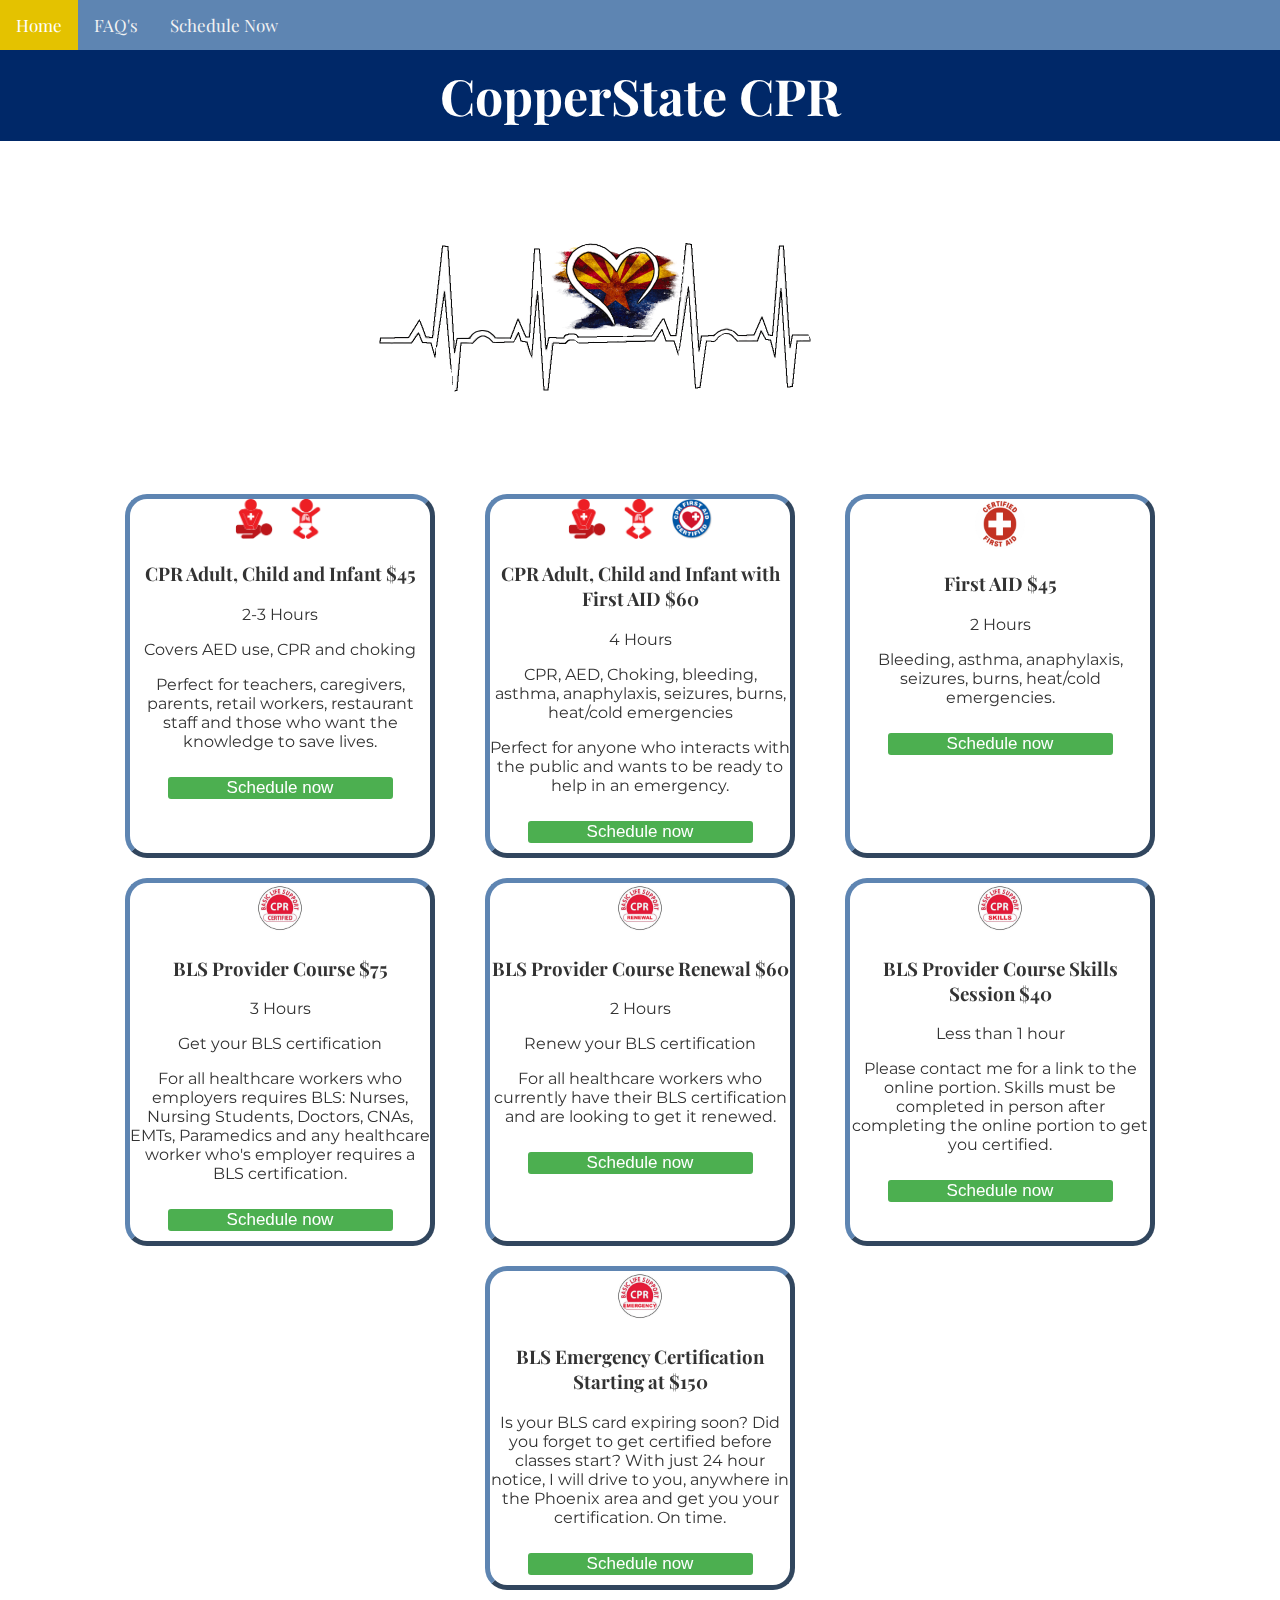
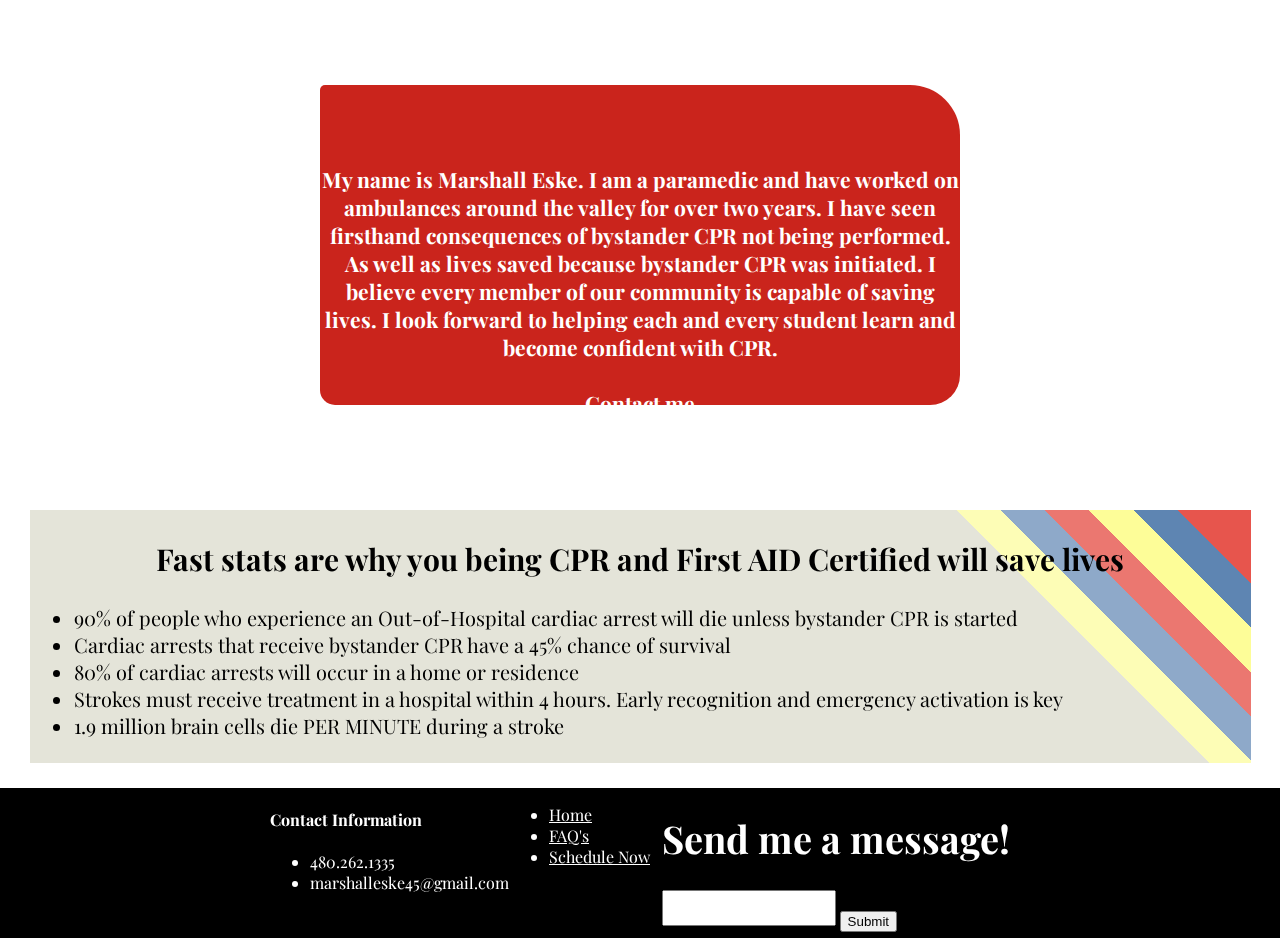
==== commit b06da072: "Update index.html" ====
--- a/index.html
+++ b/index.html
@@ -40,7 +40,6 @@
   
   <h1 id="welcomeHeader">CopperState CPR</h1>
   <div id="courseLogo">
-    <h1 id="courselist"><em>Courses Offered</em></h1>
     <img class="logoImg" src="resources/images/CopperstateFinalLogo.png">
   </div>
   <div class="SERVICES">
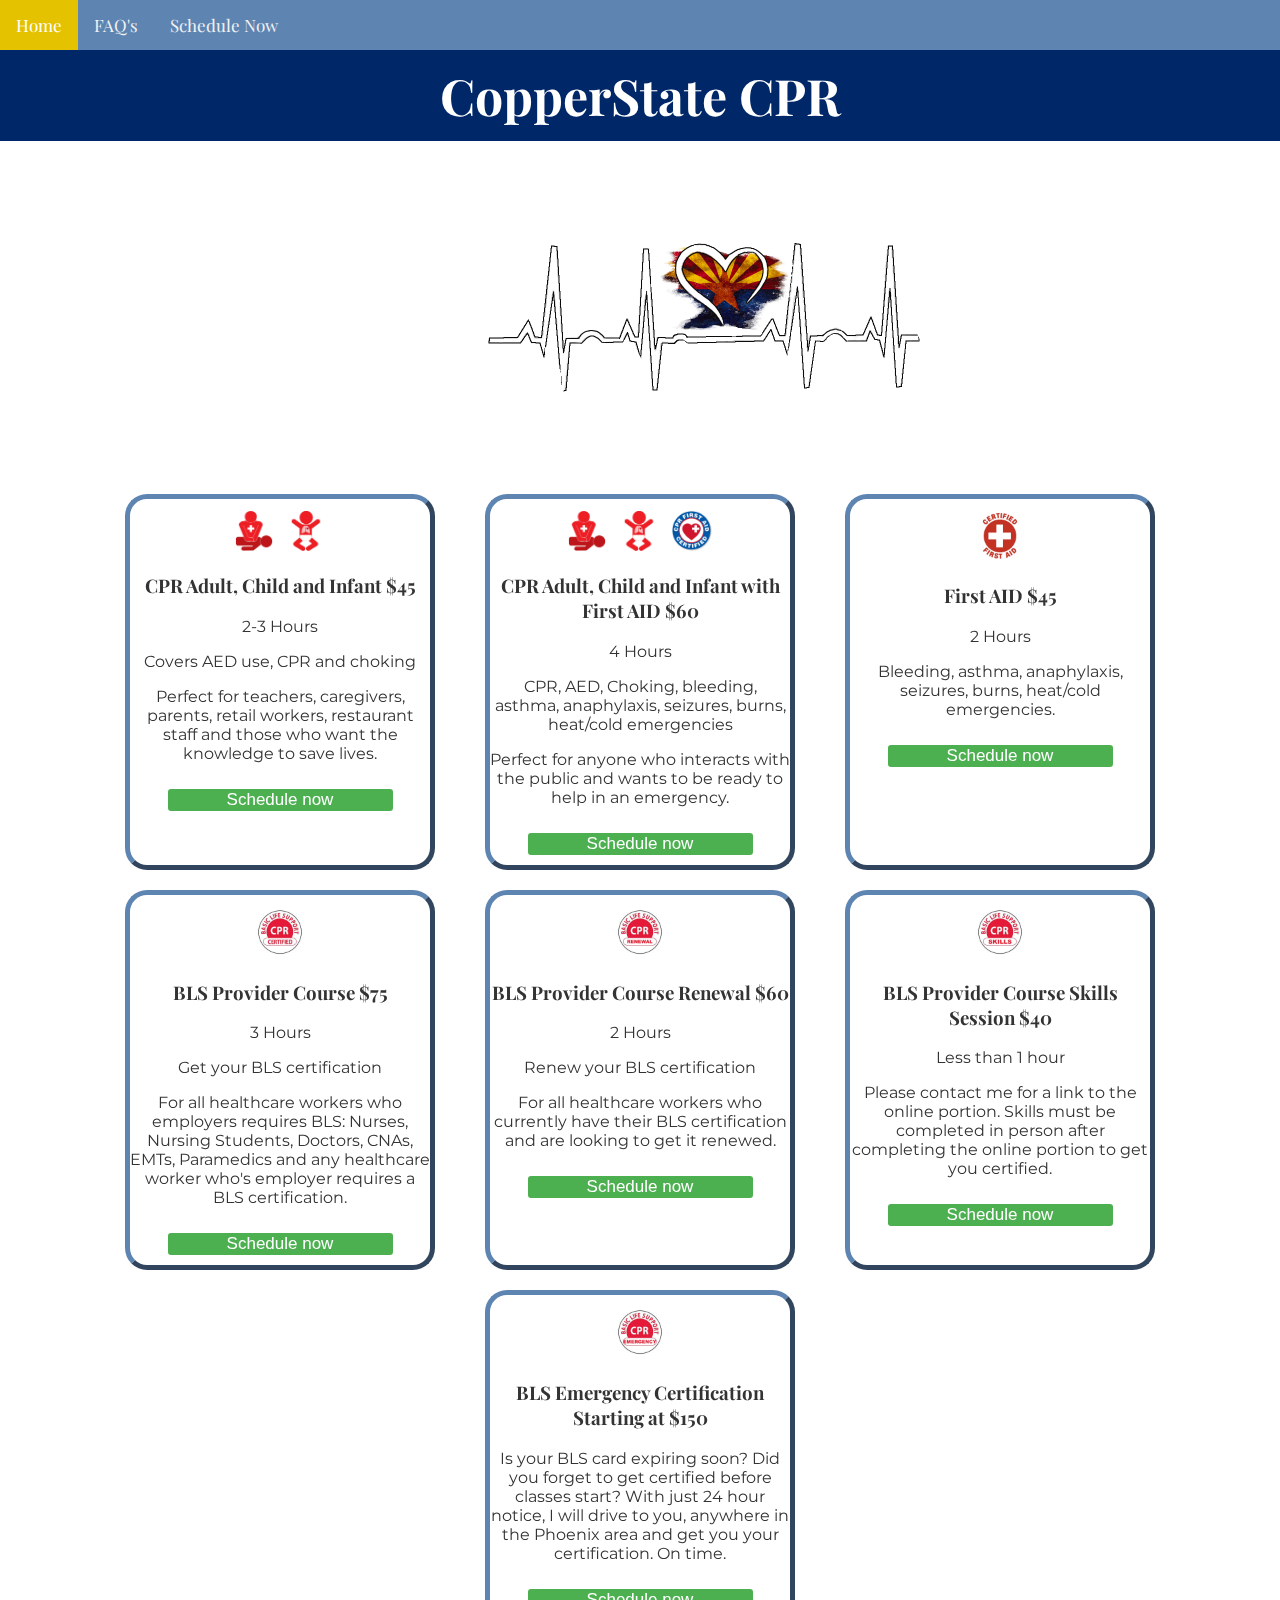
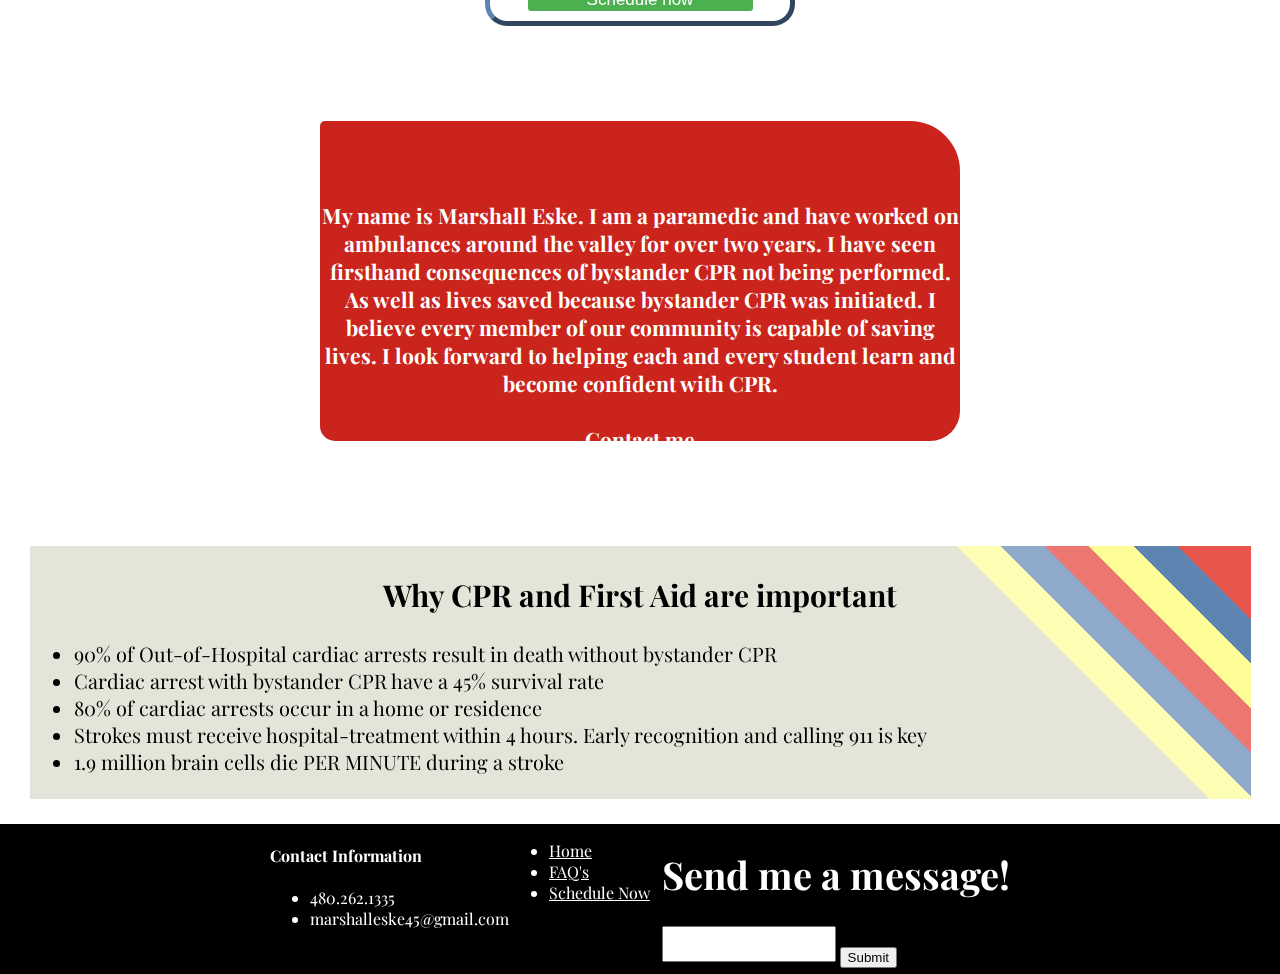
==== commit 34b081e0: "Update index.html" ====
--- a/index.html
+++ b/index.html
@@ -106,12 +106,12 @@
     </div>
   </div>
   <div class="stats">
-    <h2>Fast stats are why you being CPR and First AID Certified will save lives</h2>
+    <h2>Why CPR and First Aid are important</h2>
     <ul>
-      <li>90% of people who experience an Out-of-Hospital cardiac arrest will die unless bystander CPR is started</li>
-      <li>Cardiac arrests that receive bystander CPR have a 45% chance of survival</li>
-      <li>80% of cardiac arrests will occur in a home or residence</li>
-      <li>Strokes must receive treatment in a hospital within 4 hours. Early recognition and emergency activation is key</li>
+      <li>90% of Out-of-Hospital cardiac arrests result in death without bystander CPR</li>
+      <li>Cardiac arrest with bystander CPR have a 45% survival rate</li>
+      <li>80% of cardiac arrests occur in a home or residence</li>
+      <li>Strokes must receive hospital-treatment within 4 hours. Early recognition and calling 911 is key</li>
       <li>1.9 million brain cells die PER MINUTE during a stroke</li>
     </ul>
   </div>
--- a/resources/css/index.css
+++ b/resources/css/index.css
@@ -59,13 +59,12 @@
   font-size: 2.8rem;
   text-decoration: underline;
 }
-#courseLogo{
-  display: flex;
-}
+
 .logoImg{
-  margin: 0 auto;
-  margin-left: 23.188rem;
-  margin-bottom: 0;
+  display: block;
+  margin-left: 30rem;
+  margin-right: auto;
+  width: 50%;
   max-height: 19.313rem;
   max-width: 28.125rem;
 }
@@ -95,6 +94,7 @@
   font-family: 'Montserrat', sans-serif;
 }
 .divIMG{
+  margin-top: 0.75rem;
   height: 2.5rem;
   padding: 0 0.313rem;
   mix-blend-mode: multiply;
@@ -118,6 +118,7 @@
   color: white;
 }
 #certifiedfirstaid{
+  margin-top: 0.75rem;
   width: 3.125rem;
   height: 3.125rem;
   mix-blend-mode: multiply;
@@ -280,9 +281,6 @@
 }
 
 @media only screen and (max-width: 480px), only screen and (max-device-width: 480px)  {
-  .INFO{
-    font-size: 0.75rem;
-  }
   .flipcardcontainer{
     flex-direction: column;
     align-items: center;
@@ -292,22 +290,46 @@
   }
   .INFO{
     padding: 0;
-    height: 14rem;
+    height: 18rem;
+    font-size: 2rem;
+    width: 43rem;
   }
   #courseLogo{
-    margin: 0 auto;
-    flex-direction: column;
-    align-items: center;
+    display: block;
+    margin-left: 16rem;
+    margin-right: auto;
+    width: 50%;
   }
   .logoImg{
     margin-left: 0;
-    margin: 0 auto;
+    height: 16rem;
+    width: 30rem;
   }
   #courselist{
-    margin-left: 3rem;
+    margin-left: 0;
   }
   footer{
     display: none;
+  }
+  .ServiceDiv{
+    flex-basis: 32rem;
+    height: 52rem;
+  }
+  .ServiceDiv h3{
+    font-size: 2.5rem;
+  }
+  .ServiceDiv p{
+    font-size: 2.25rem;
+  }
+  .servicebtn{
+    height: 2rem;
+    font-size: 1.5rem;
+  }
+  #topnav a{
+    font-size: 1.75rem;
+  }
+  .welcomeHeader{
+    font-size: 4rem;
   }
 }
 @media (max-width: 800px) {
@@ -323,12 +345,13 @@
     height: 14rem;
   }
   #courseLogo{
-    margin: 0 auto;
-    flex-direction: column;
-    align-items: center;
+    display: block;
+    margin-left: 22rem;
+    margin-right: auto;
+    width: 50%;
   }
   .logoImg{
-    margin-left: 3rem;
+    margin-left: 0;
   }
   #courselist{
     margin-left: 0;
